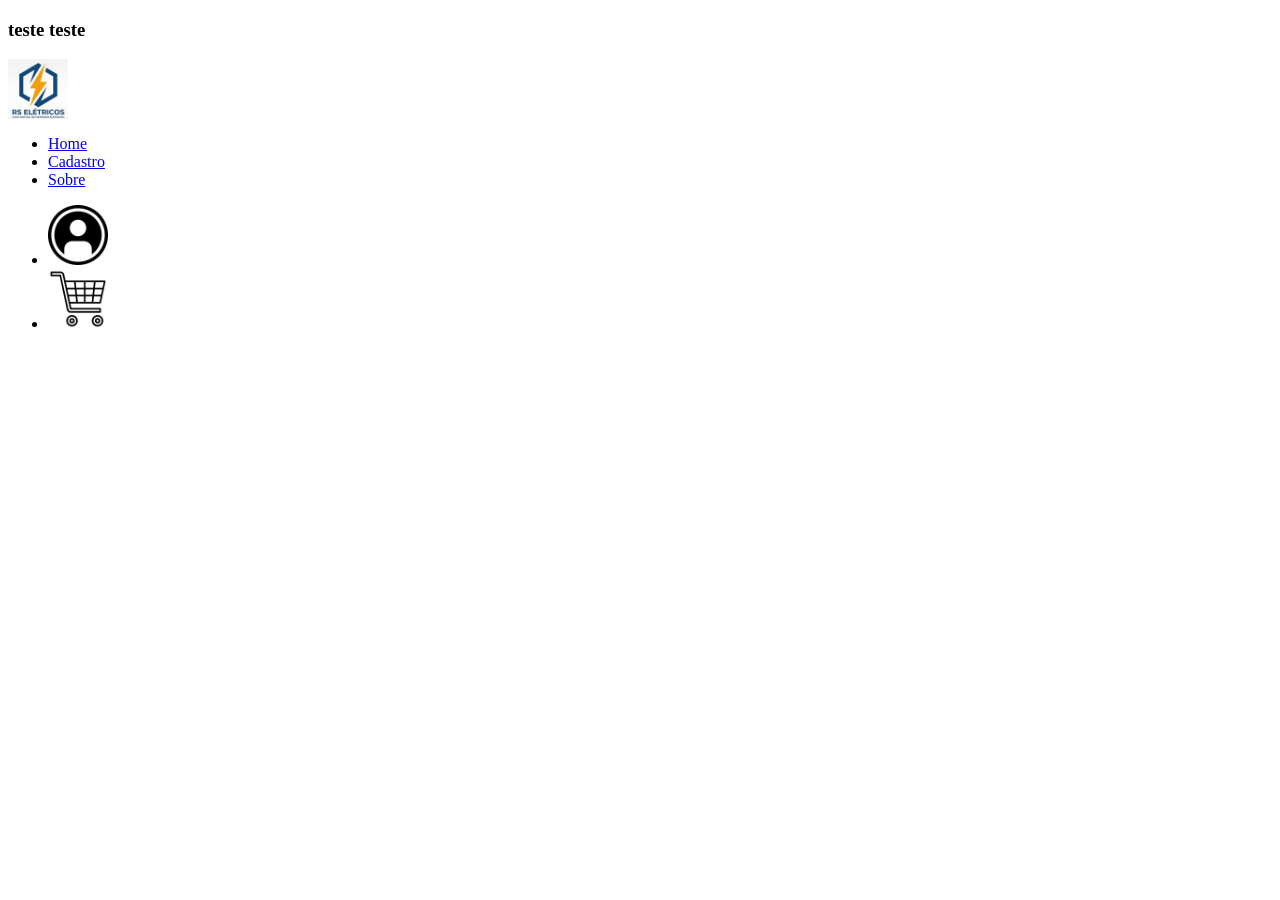
==== index.html @ 994619fe "começando a criar a página de materiais elétricos" ====
<!DOCTYPE html>
<html lang="pt-br">
<head>


    <meta charset="UTF-8">
    <meta name="viewport" content="width=device-width, initial-scale=1.0">
    <title>RS ELÉTRICA</title>
    <link rel="shortcut icon" href="../imagens/icon/logo.ico" type="image/x-icon">
    <link rel="stylesheet" href="../css/pagina_inicial.css">


</head>
<body>
    <h3>teste teste</h3>
    <main id="geral">
        <header id="cabecalho">
            <div id="logo" class="logo">
                <a href="index.html">
                    <img src="../image/icon/logo.png" alt="" id="logo">
                </a>
            </div>
            
            <nav id="menu">
                <ul>
                    <li><a href="index.html" class="lnk_menu"> Home </a></li>
                    <li><a href="paginas/cadastro.html" class="lnk_menu"> Cadastro </a></li>
                    <li><a href="paginas/sobre.html" class="lnk_menu"> Sobre </a></li>
                    
                </ul>
            </nav>


            <div id="div-icones">
                <ul>

                    <li><a href="paginas/login.html" class="lnk_icone"> <img src="image/icon/login.png" alt="" class="lnk_icone"> </a></li>

                    <li><a href="paginas/carrinho.html" class="lnk_icone"><img src="image/icon/carrinho.png" alt="" class="lnk_icone"></a></li>

                </ul>

            </div>

        </header>

    </main>

</body>
</html>


<!--
    o link no head é para o logo no lado do nome do site, nas abas

    nav = tag para criação de menu
    fiz coisa esquisita em login e carrinho, olhar depois
-->
---- css/pagina_inicial.css ----
#logo{
    width: 60px;
    height: 60px;
}

.lnk_icone{
    width: 60px;
    height: 60px;
}
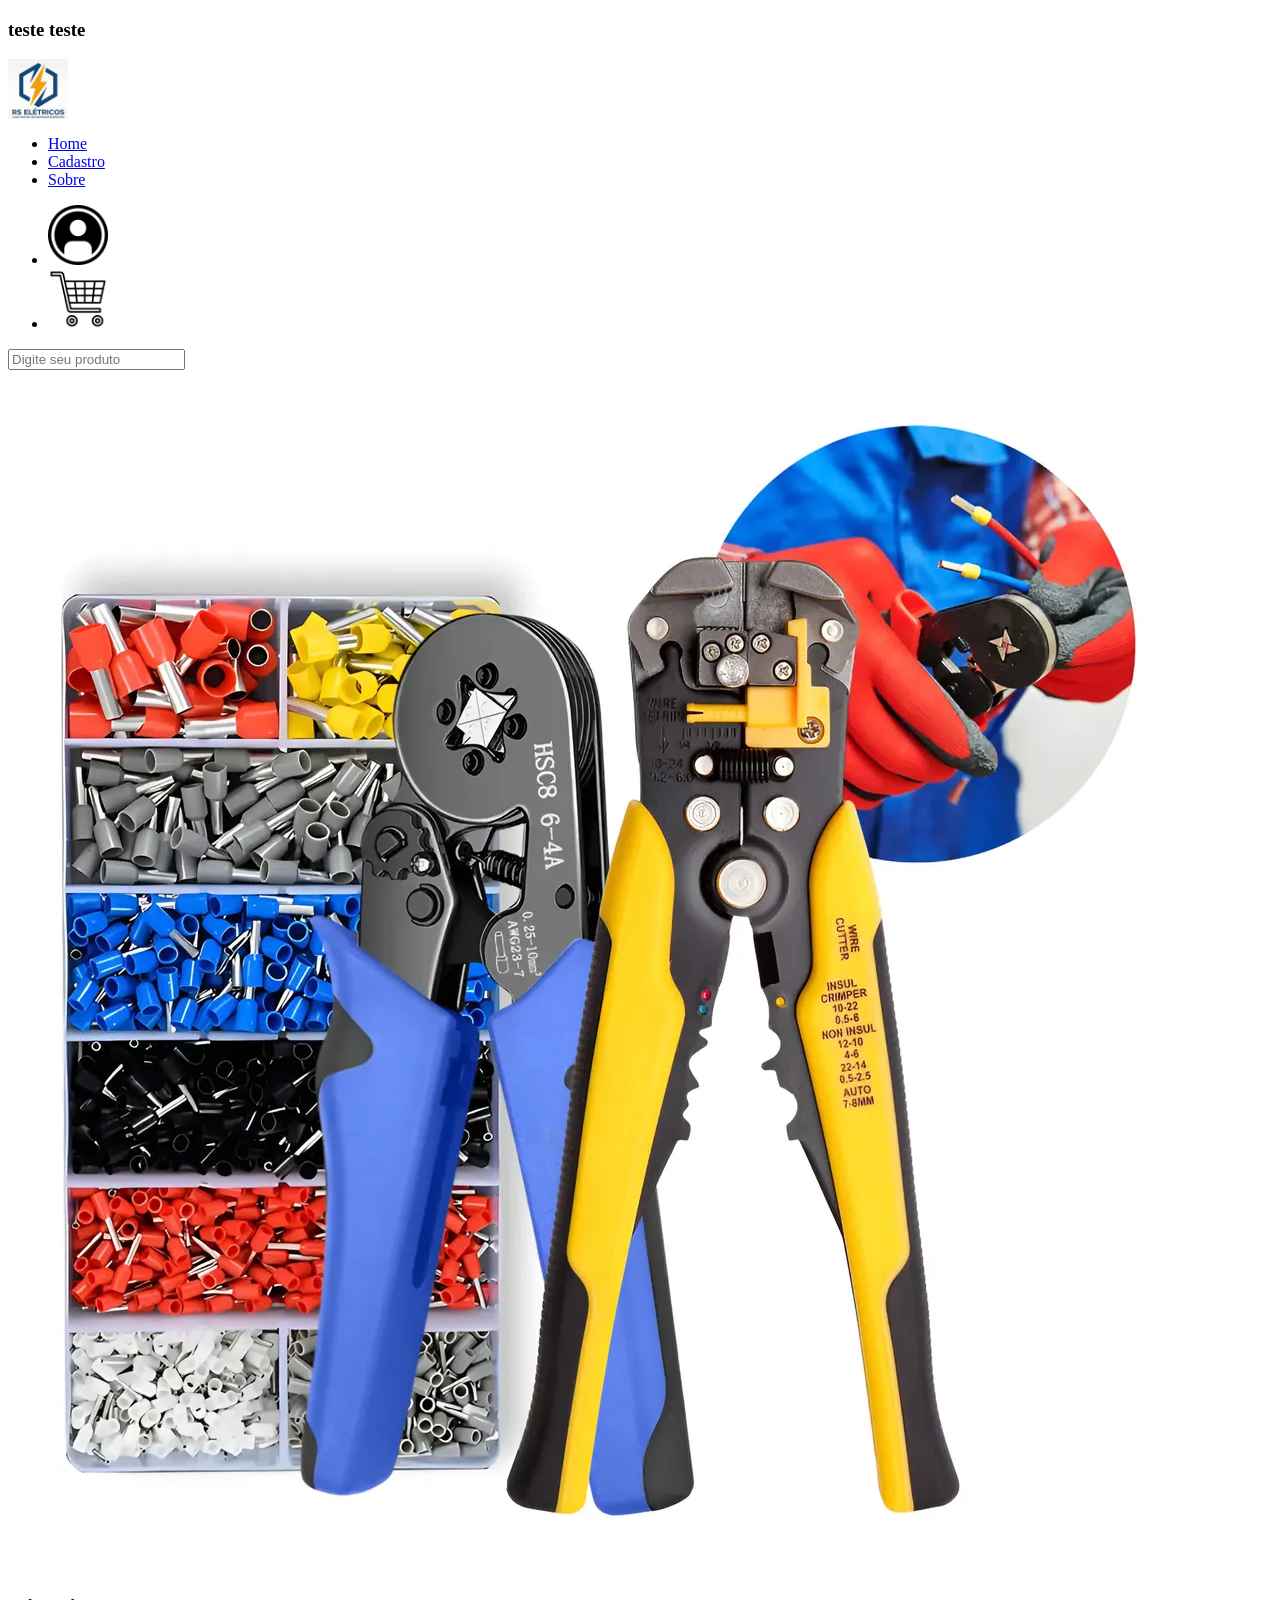
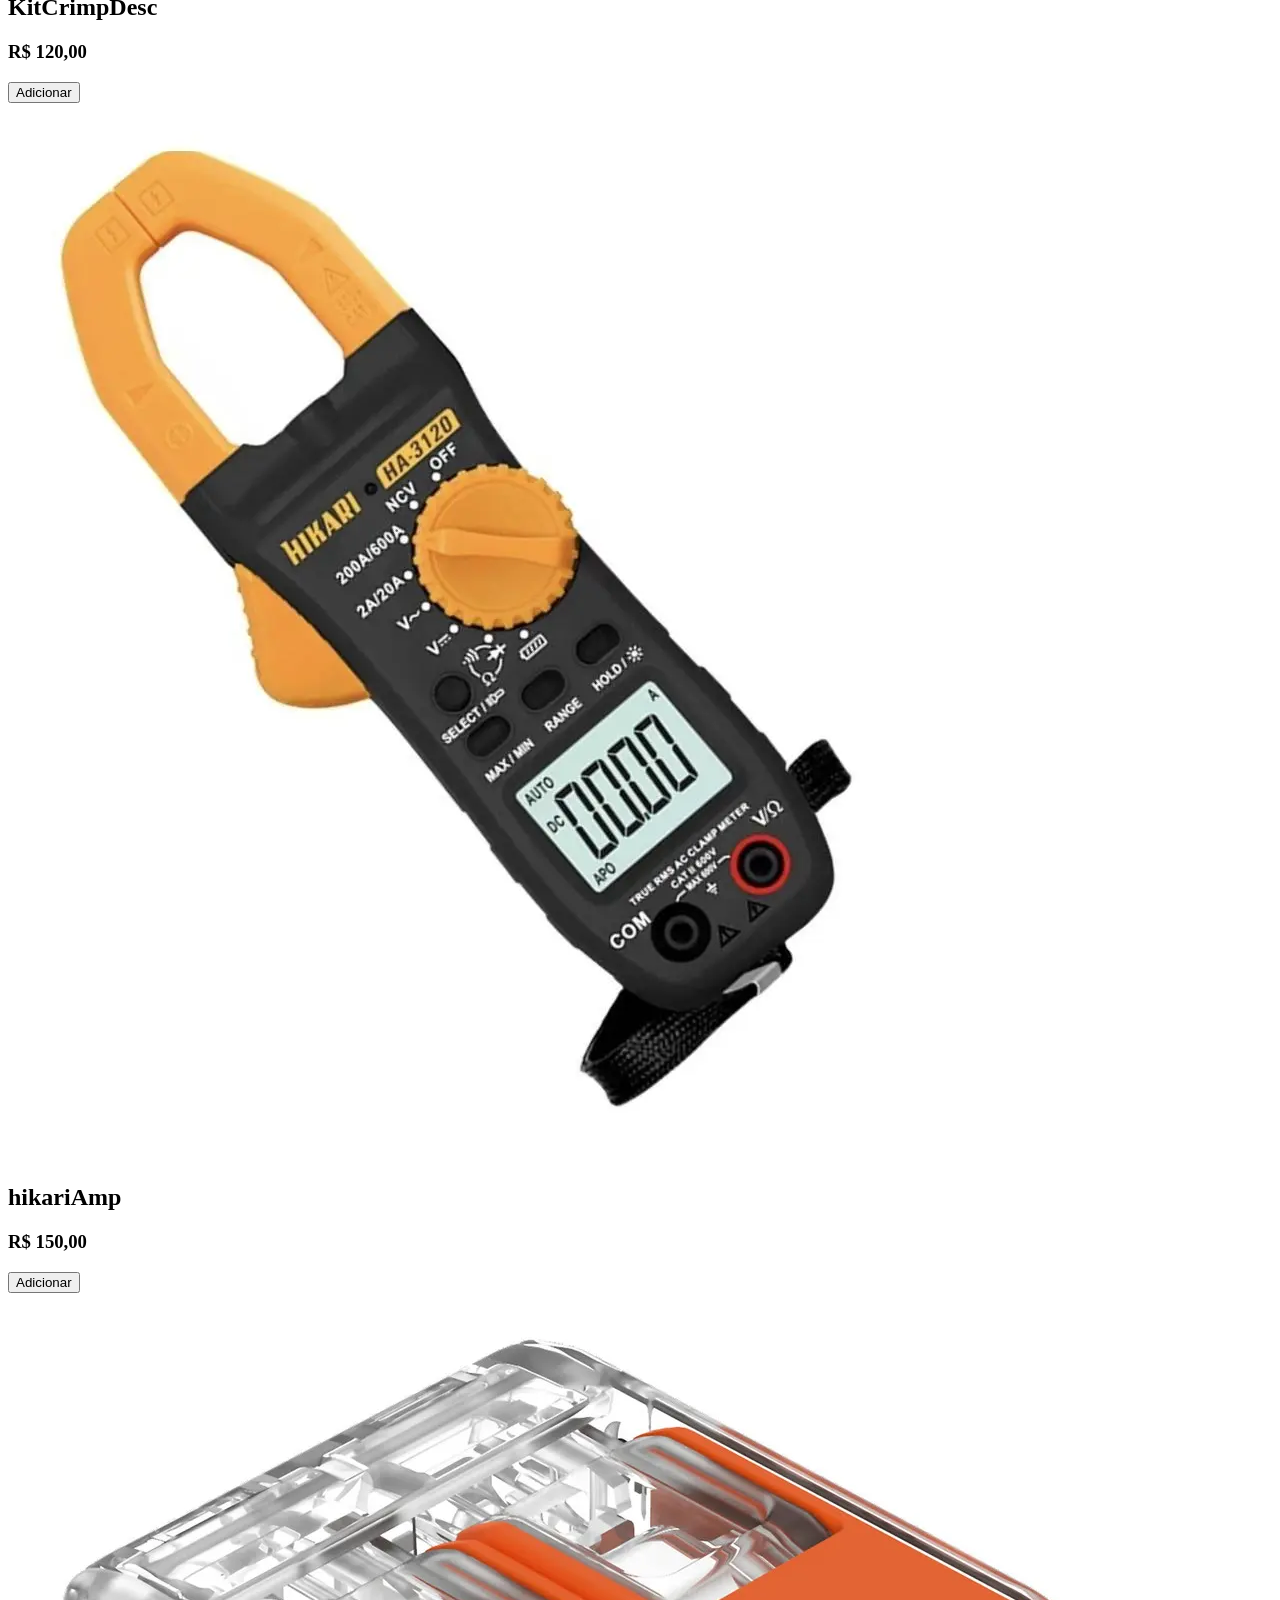
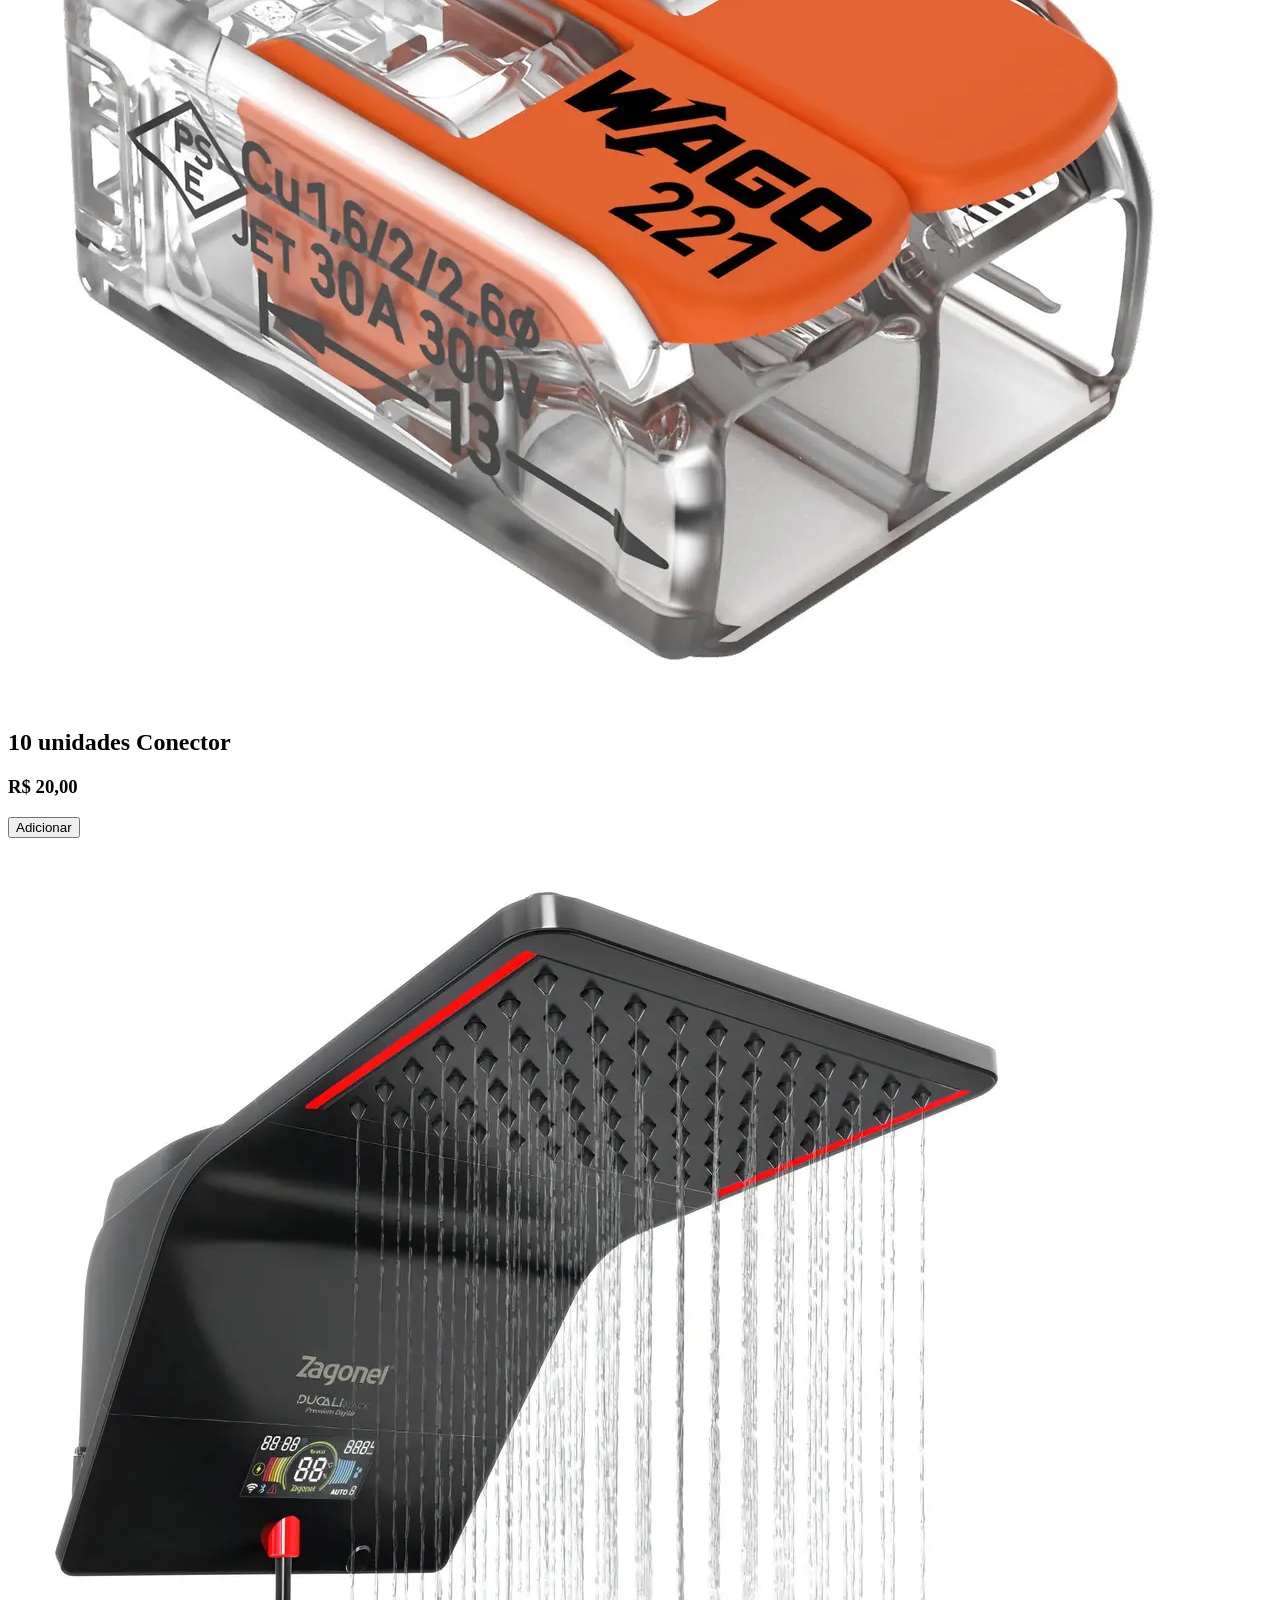
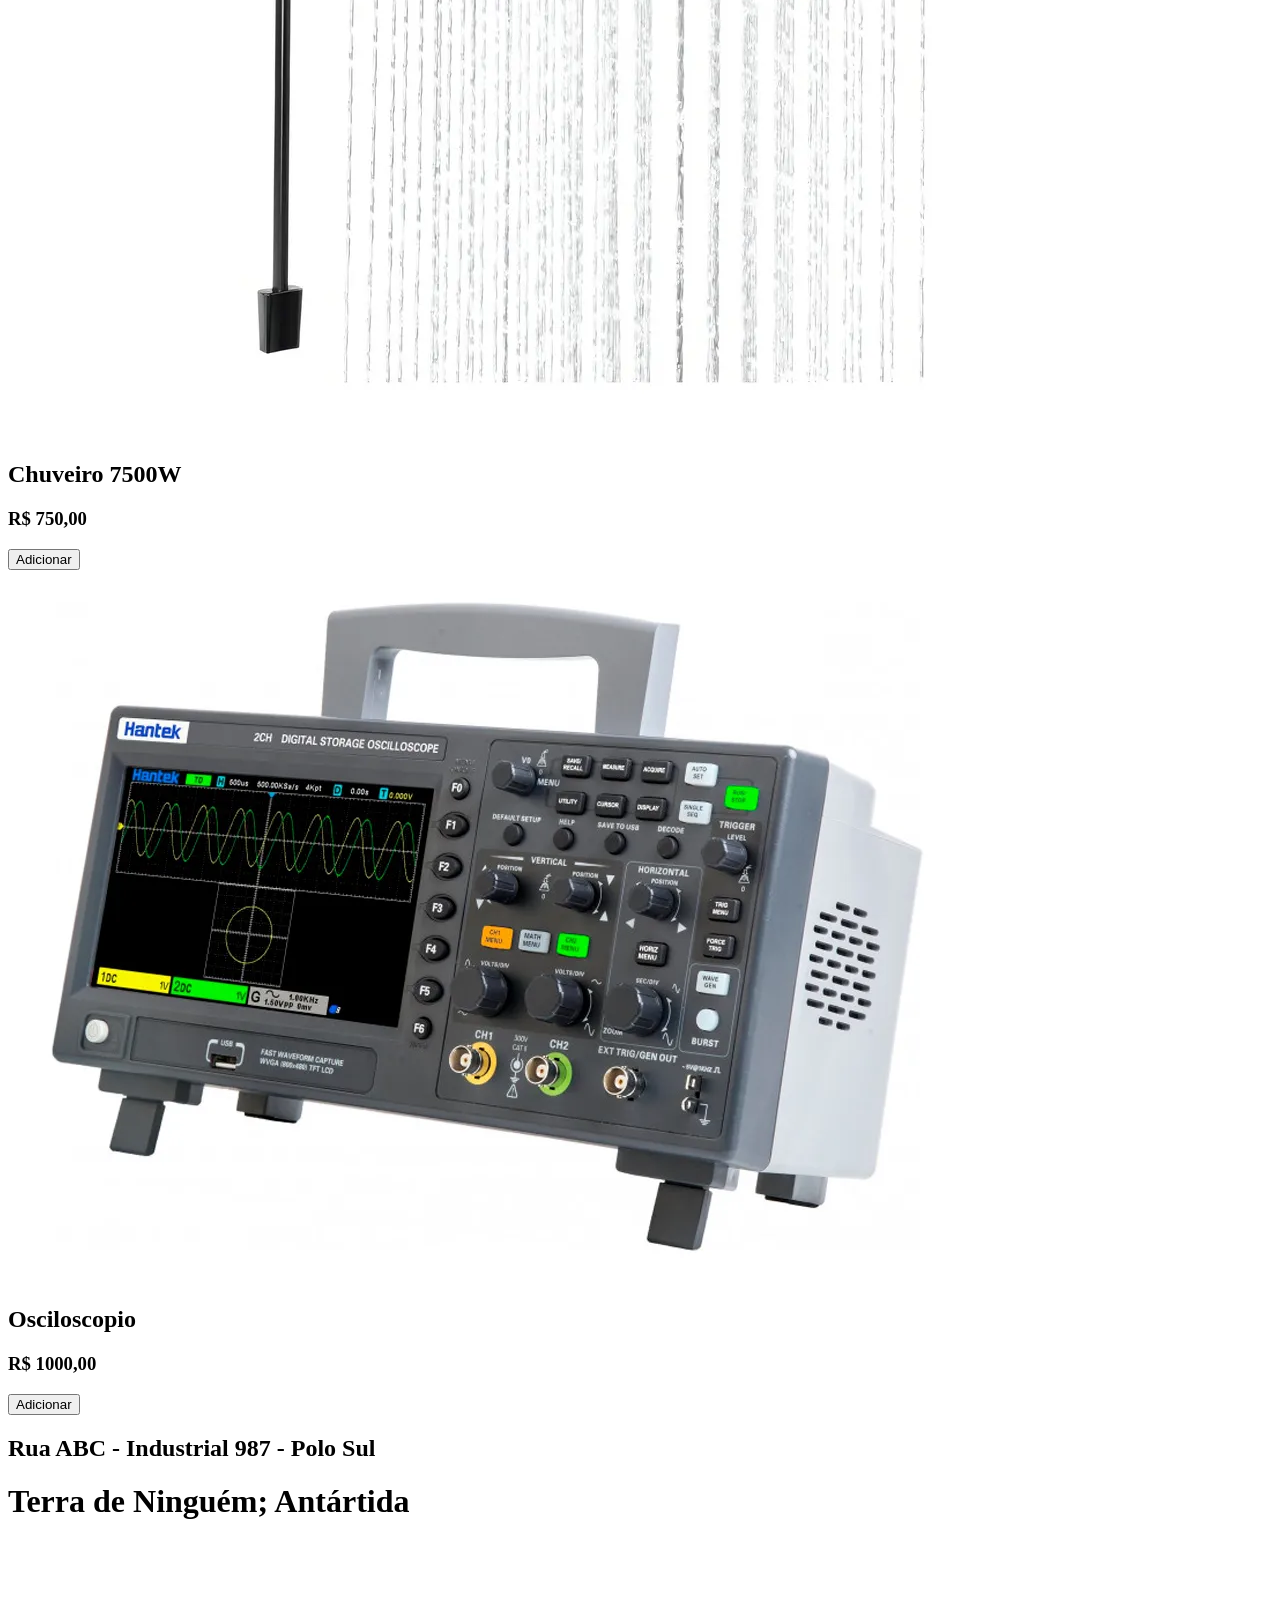
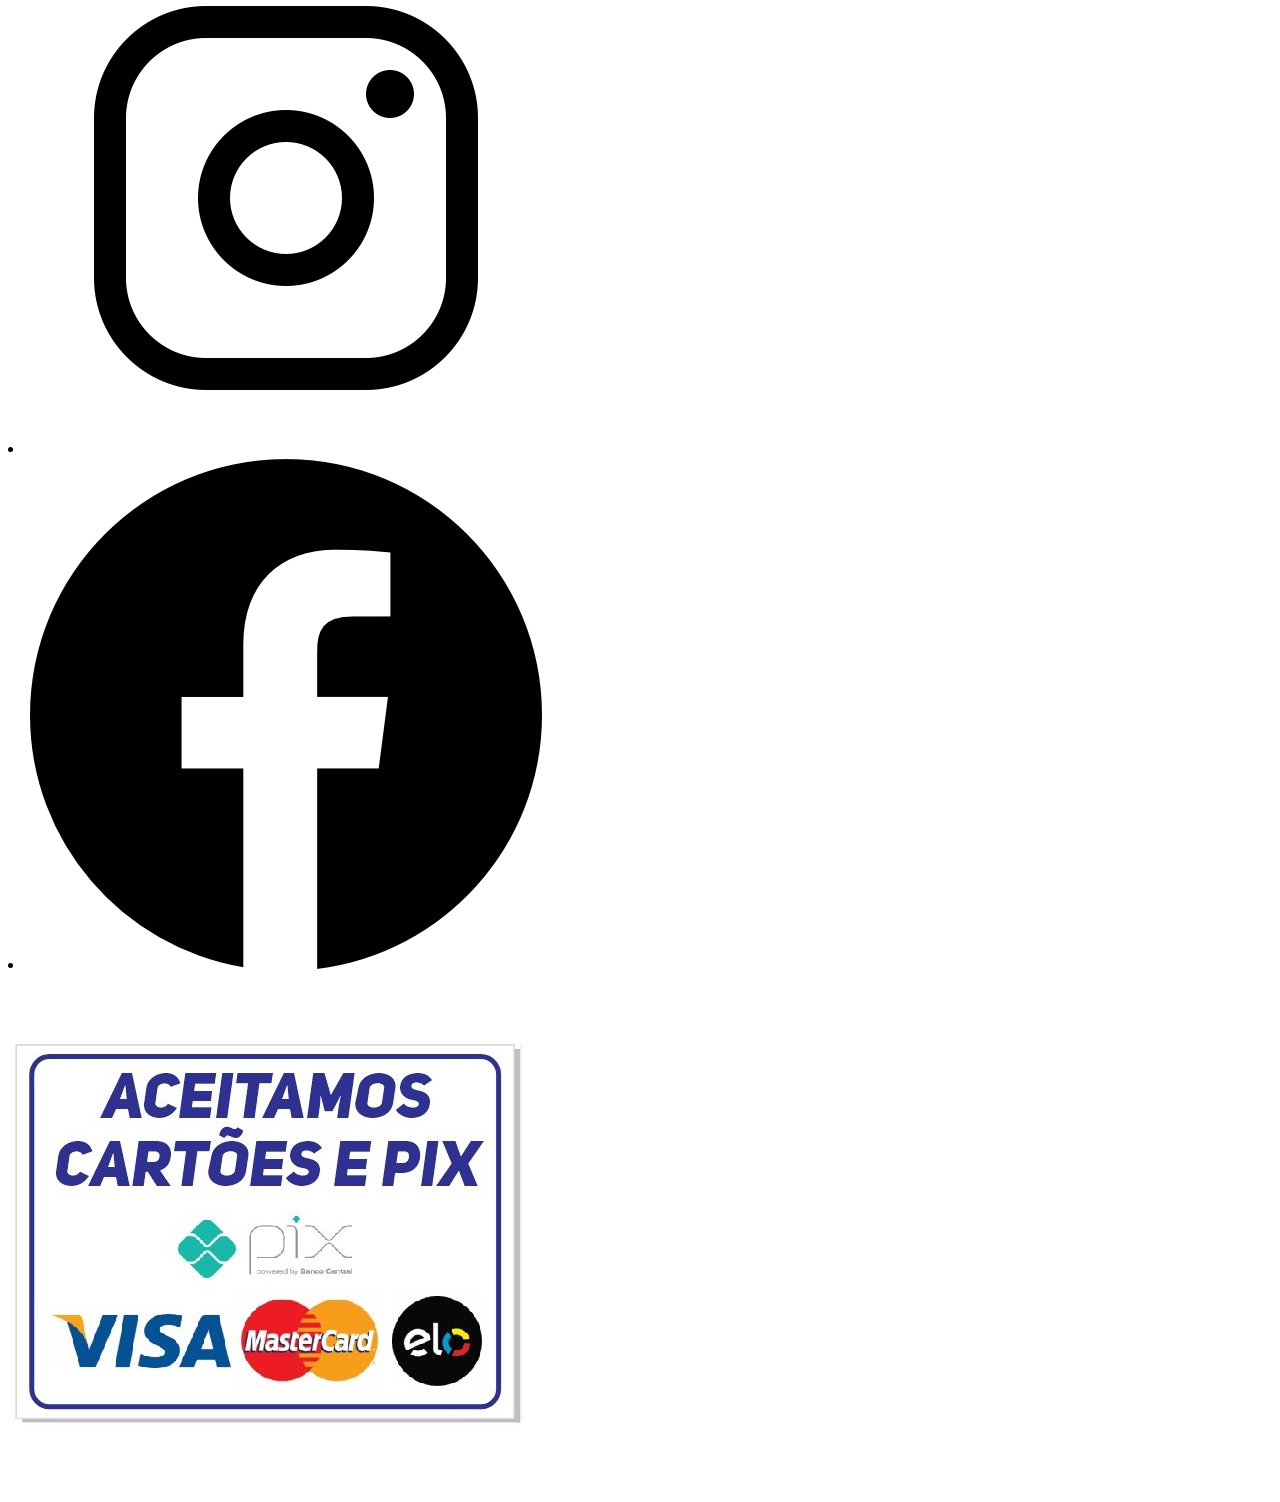
==== commit a48ecab0: "Continuando partes iniciais, add produtos" ====
--- a/index.html
+++ b/index.html
@@ -43,7 +43,59 @@
             </div>
 
         </header>
+        <section id="pesquisa">
+            <input type="text" name="pesquisa" id="pesquisa" placeholder="Digite seu produto">
+        </section>
 
+        <section id="cards">
+            <div class="card">
+                <img src="image/KitCrimpDesc.jpg" alt="" class="img.card">
+                <h2 class="tito_card">KitCrimpDesc</h2>
+                <h3 class="valor_card">R$ 120,00</h3>
+                <button class="btn_card">Adicionar</button>
+            </div>
+            <div class="card">
+                <img src="image/hikariAmp.jpg" alt="" class="img.card">
+                <h2 class="tito_card">hikariAmp</h2>
+                <h3 class="valor_card">R$ 150,00</h3>
+                <button class="btn_card">Adicionar</button>
+            </div>
+            <div class="card">
+                <img src="image/conectorEmenda.jpg" alt="" class="img.card">
+                <h2 class="tito_card">10 unidades Conector</h2>
+                <h3 class="valor_card">R$ 20,00</h3>
+                <button class="btn_card">Adicionar</button>
+            </div>
+            <div class="card">
+                <img src="image/chuveiroEletrico7500.jpg" alt="" class="img.card">
+                <h2 class="tito_card">Chuveiro 7500W</h2>
+                <h3 class="valor_card">R$ 750,00</h3>
+                <button class="btn_card">Adicionar</button>
+            </div>
+            <div class="card">
+                <img src="image/osciloscopio.jpg" alt="" class="img.card">
+                <h2 class="tito_card">Osciloscopio</h2>
+                <h3 class="valor_card">R$ 1000,00</h3>
+                <button class="btn_card">Adicionar</button>
+            </div>
+
+        </section>
+
+        <footer id="rodape">
+            <div id="dadosloja">
+                <h2>Rua ABC - Industrial 987 - Polo Sul</h2>
+                <h1>Terra de Ninguém; Antártida </h1>
+            </div>
+
+            <div id="icones_sociais">
+                <li><a href="coloqueumlinkINSTAGRAMaqui"><img src="image/icon/instagram.png" alt=""></a></li>
+                <li><a href="coloqueumlinkFACEBOOKaqui"><img src="image/icon/facebook.png" alt=""></a></li>
+            </div>
+        </footer>
+
+        <div id="div-cartoes">
+            <img src="image/icon/pagamentos.jpg" alt="">
+        </div>
     </main>
 
 </body>
--- a/css/pagina_inicial.css
+++ b/css/pagina_inicial.css
@@ -6,4 +6,6 @@
 .lnk_icone{
     width: 60px;
     height: 60px;
-}+}
+
+
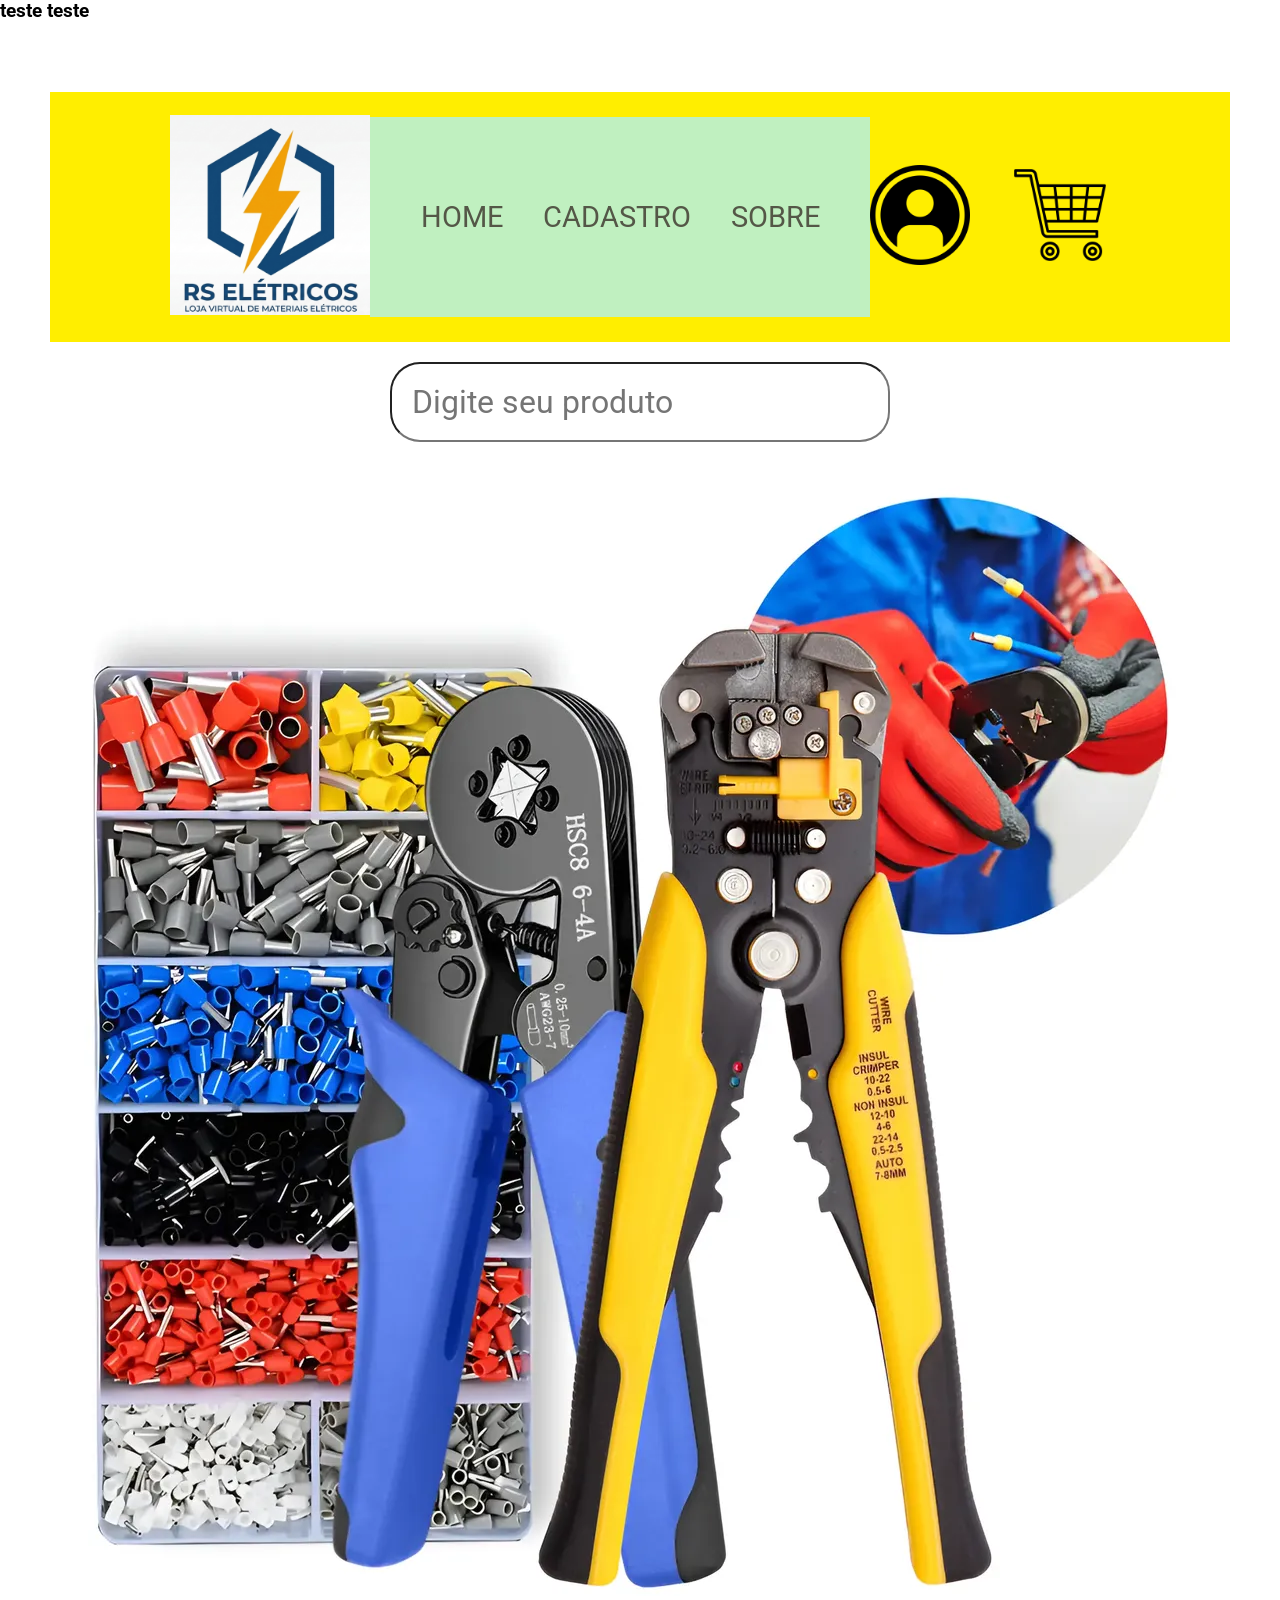
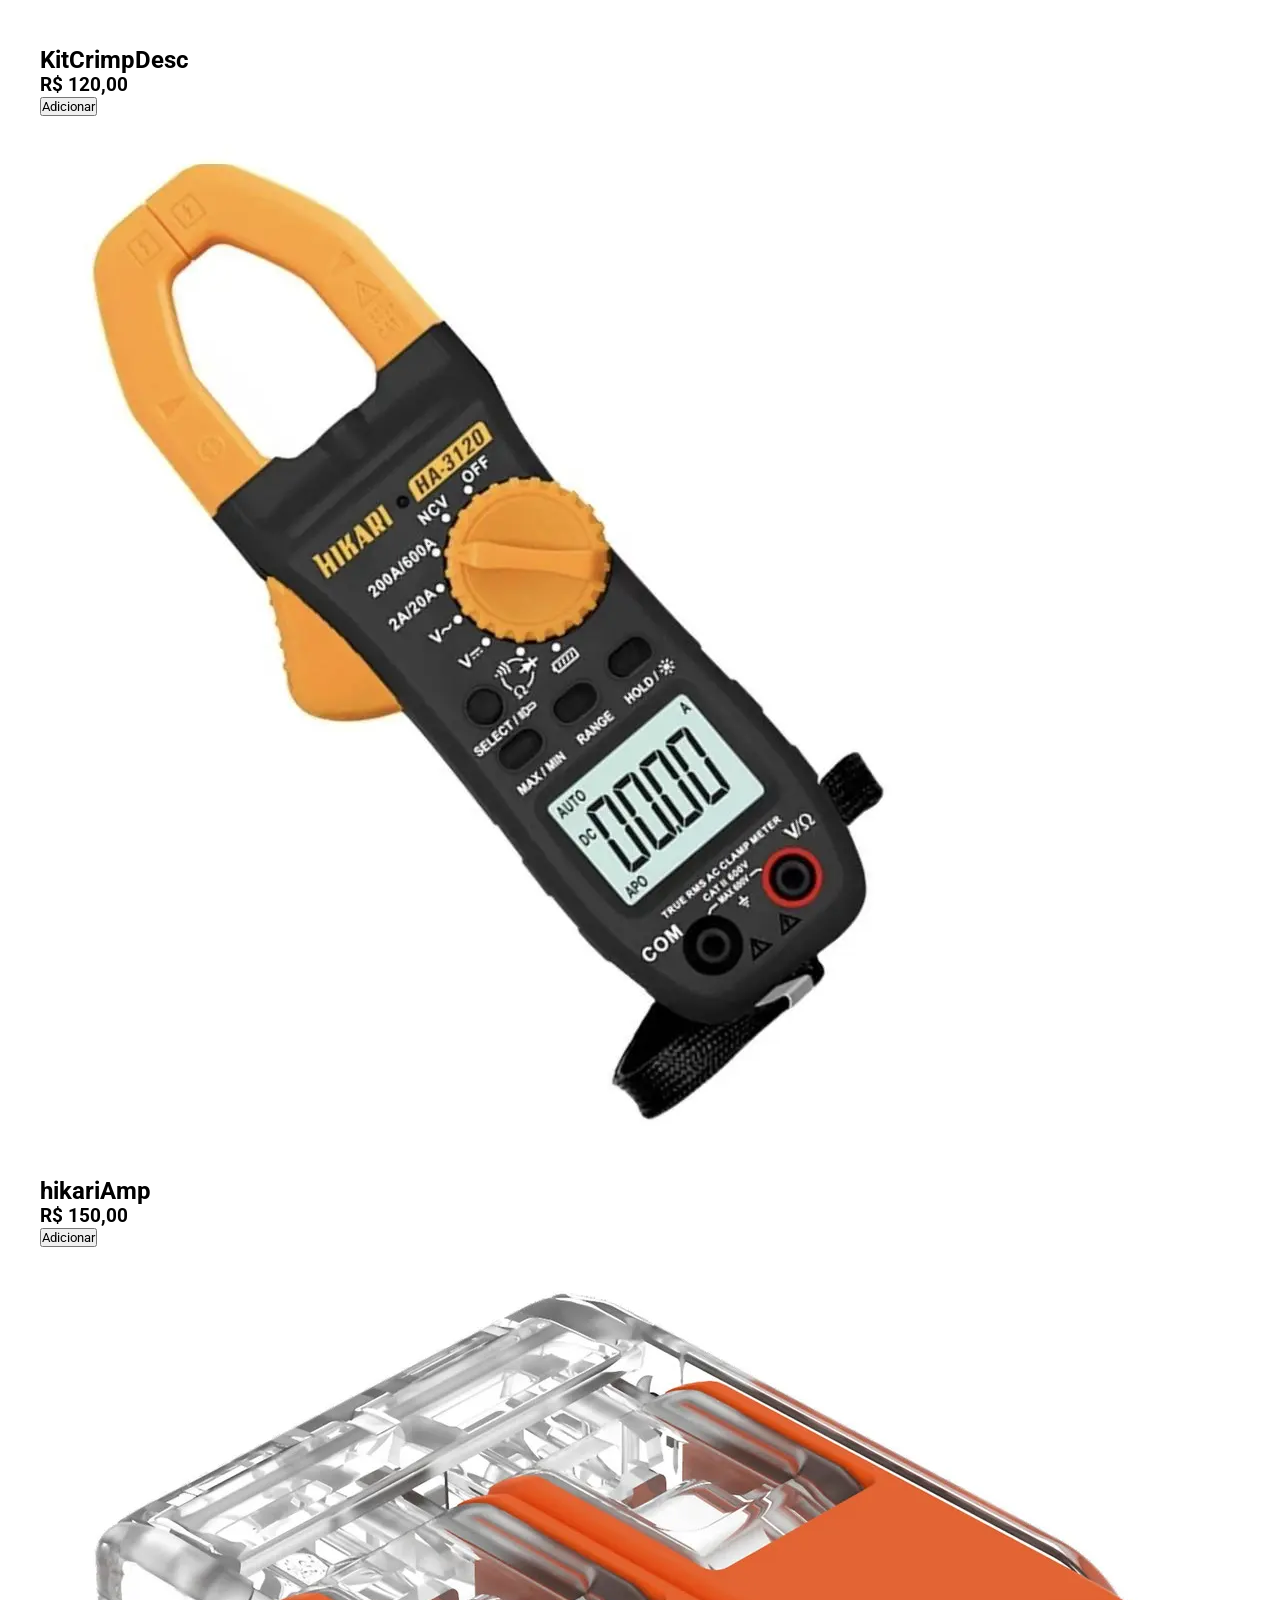
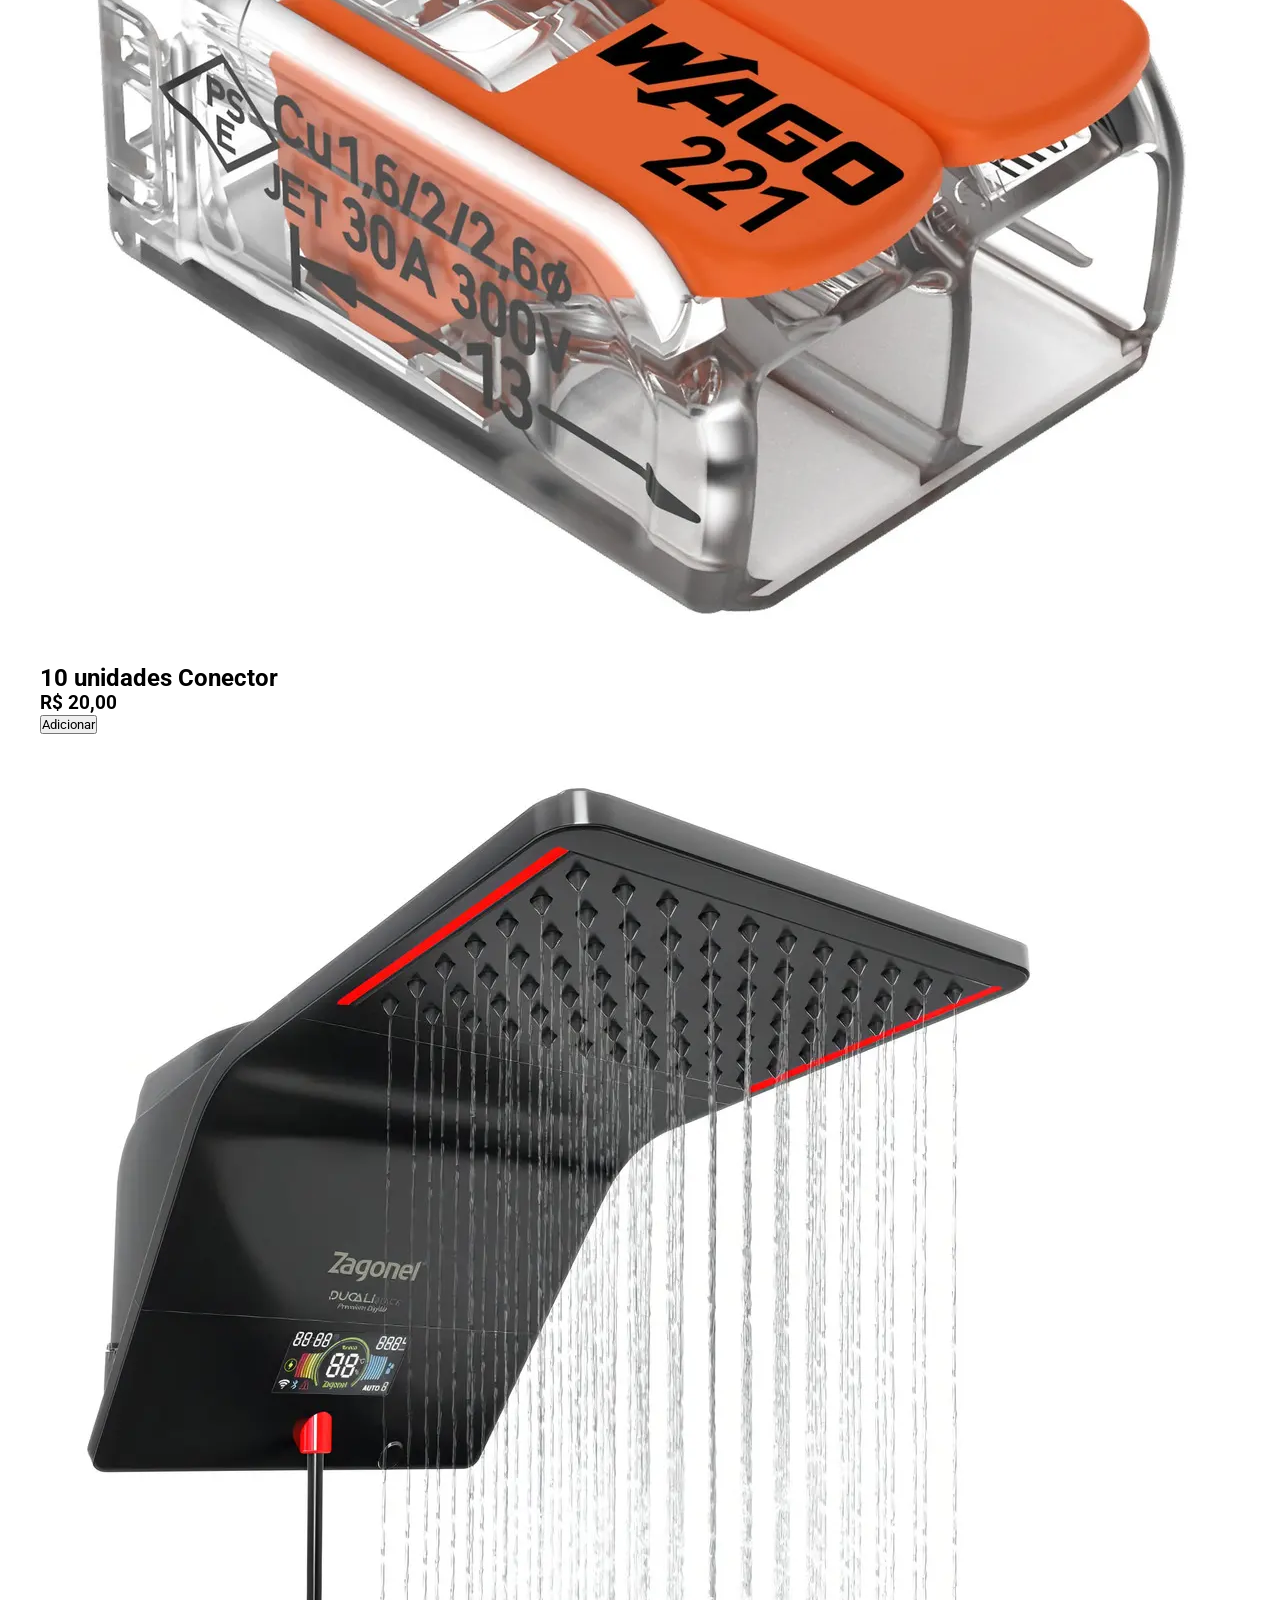
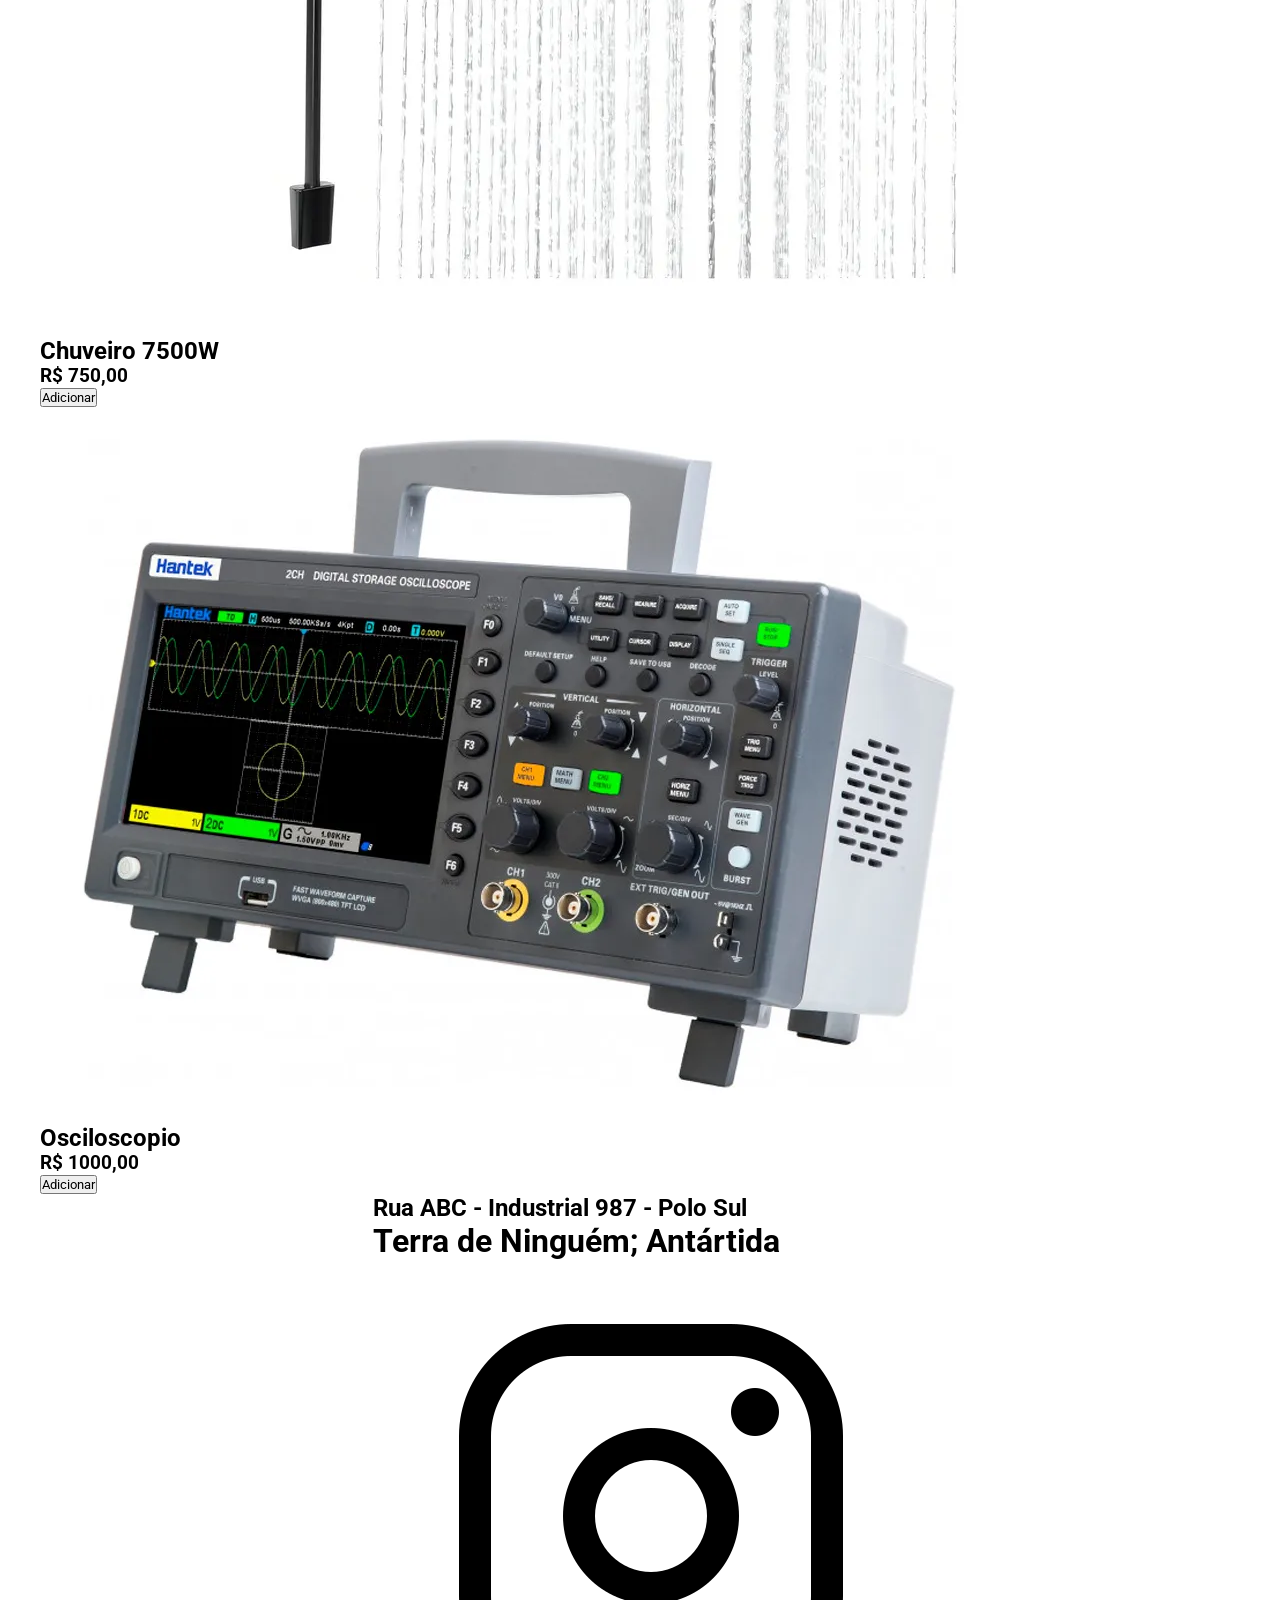
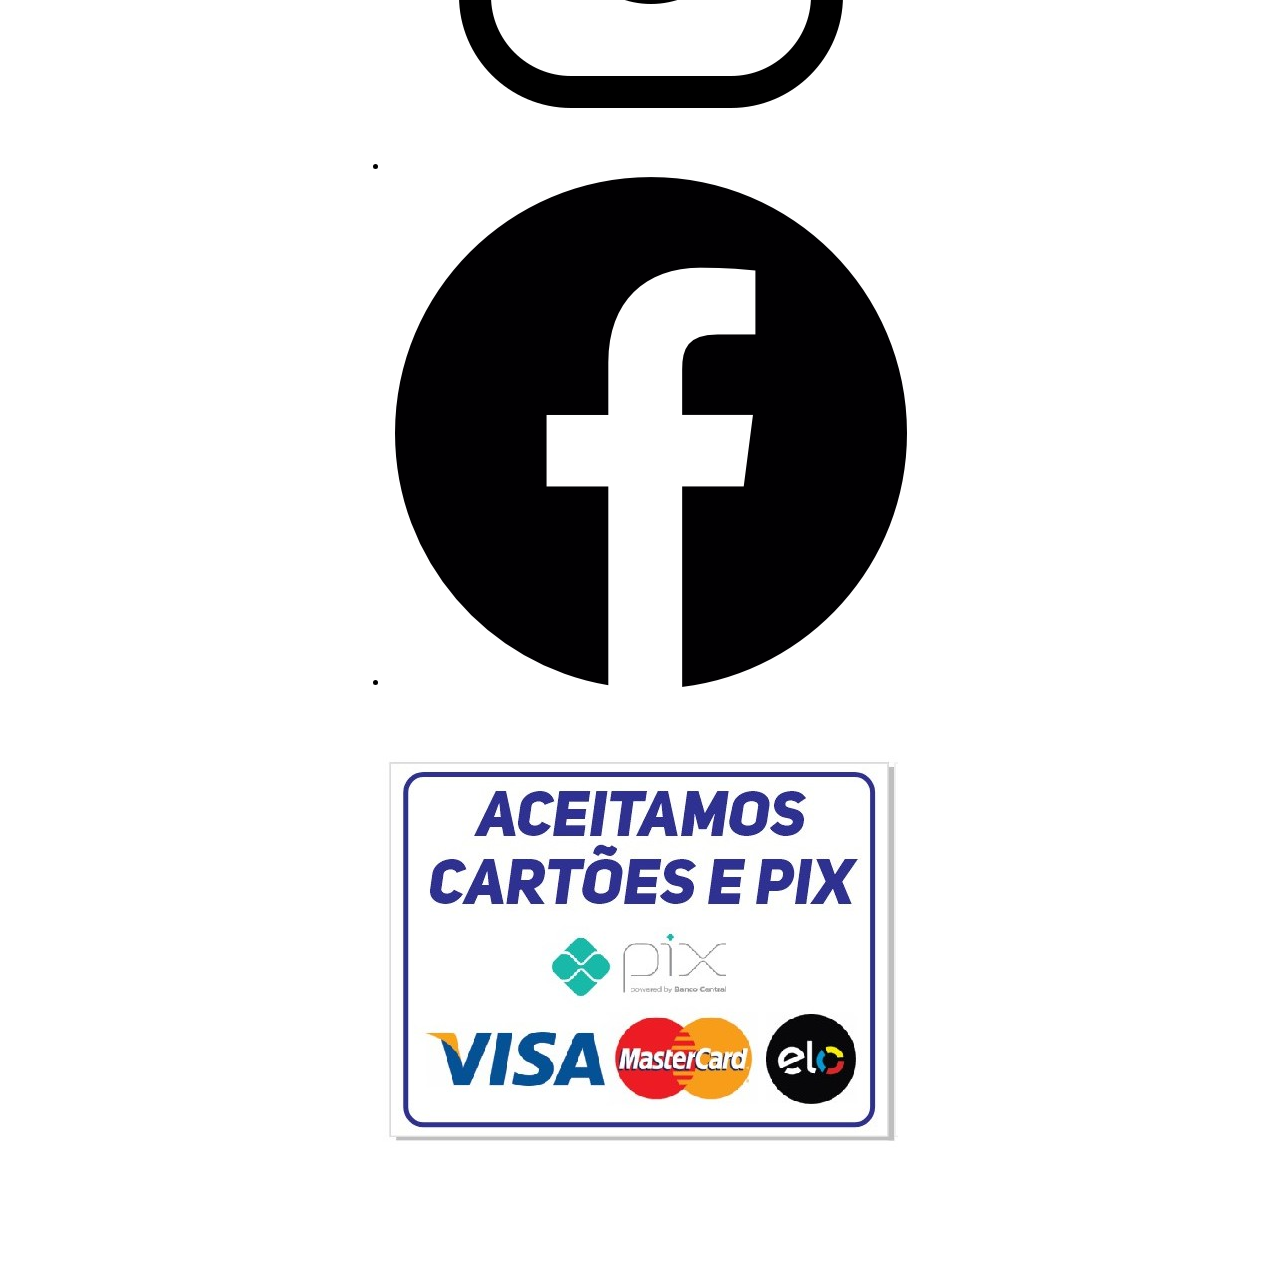
==== commit cd0bcc51: "01-07-26" ====
--- a/index.html
+++ b/index.html
@@ -7,7 +7,11 @@
     <meta name="viewport" content="width=device-width, initial-scale=1.0">
     <title>RS ELÉTRICA</title>
     <link rel="shortcut icon" href="../imagens/icon/logo.ico" type="image/x-icon">
-    <link rel="stylesheet" href="../css/pagina_inicial.css">
+
+    <link rel="stylesheet" href="css/style_estrutura_paginas.css">
+
+
+    <link rel="stylesheet" href="css/pagina_iniciall.css">
 
 
 </head>
--- a/css/style_estrutura_paginas.css
+++ b/css/style_estrutura_paginas.css
@@ -0,0 +1,123 @@
+/* Pegou do google fonts, e importou a fonte roboto para cá, que foda*/
+@import url('https://fonts.googleapis.com/css2?family=Roboto:ital,wght@0,100..900;1,100..900&display=swap');
+
+
+*{
+    margin: 0px;
+    padding: 0px;
+    box-sizing: border-box;
+    font-family: roboto;
+}
+
+:root{
+ --cor_principal: #ffee00;
+ --cor_botao01: #9facf8;
+ --cor_click: rgb(163, 121, 121);
+ --cor_lnk_menu: #545747;
+}
+
+#geral{
+    margin: 20px;
+    padding: 30px;
+    display: flex;
+    flex-direction: column;
+    justify-content: center;
+    align-items: center;
+}
+
+#cabecalho{
+    width: 100%;
+    height: 250px;
+    margin: 20px 0px;
+    background-color: var(--cor_principal);
+    padding: 5px;
+    display: flex;
+    justify-content: center;
+    align-items: center;
+}
+
+#logo img{
+    width: 200px;
+    
+}
+
+#menu{
+    background-color: rgb(192, 240, 192);
+    width: 500px;
+    height: 200px;
+    display: flex;
+    align-items: center;
+    justify-content: center;
+}
+
+#cabecalho ul{
+    display: flex;
+    list-style: none;
+    gap: 40px;
+}
+
+#div-icones img{
+    width: 100px;
+    height: 100px;
+}
+
+
+/* Formatando links*/
+#menu a:link{
+    font-size: 1.8em;
+    text-transform: uppercase;
+    text-decoration: none;
+    color: var(--cor_lnk_menu)
+}
+#menu a:visited{
+    font-size: 1.8em;
+    text-transform: uppercase;
+    text-decoration: none;
+    color: var(--cor_lnk_menu)
+}
+#menu a:hover{
+    font-size: 2.8em;
+    text-transform: uppercase;
+    text-decoration: none;
+    color: var(--cor_principal)
+}
+#menu a:active{
+    font-size: 1.8em;
+    text-transform: uppercase;
+    text-decoration: none;
+    color: var(--cor_click)
+}
+
+/*Formatando section pelo id pesquisa*/
+#pesquisa section{
+    width: 500px;
+    height: 50px;
+    display: flex;
+    align-items: center;
+    justify-content: center;
+}
+
+#pesquisa input{
+    width: 500px;
+    height: 80px;
+    padding: 20px;
+    border-radius: 30px;
+    font-size: 2em;
+}
+
+
+/*
+ /*{
+ }
+
+ ISSO É UM SELETOR CORINGA, TODOS ELEMENTOS DA PÁGINA SÃO AFETADOS
+    border-box, para que? para design responsivo, tipo site em notebook, em celular, tablet, etc, vai ser diferente
+
+ roboto pegou do site do google, roboto; (isso é um detalhe interessante, o vs code não ajudou a escrever roboto, como saber qual o nome da fonte?)
+
+ :root para criar variaveis???
+    - É importante trabalhar com isso quando estiver usando cores em seu site, serve para trocar todas as cores do site de uma vez
+
+    em margim e padding, se só  1 valor, todos os lados, se 2 valores dois lados, top bottom, 4 valores top bottom right left nessa ordem
+
+*/
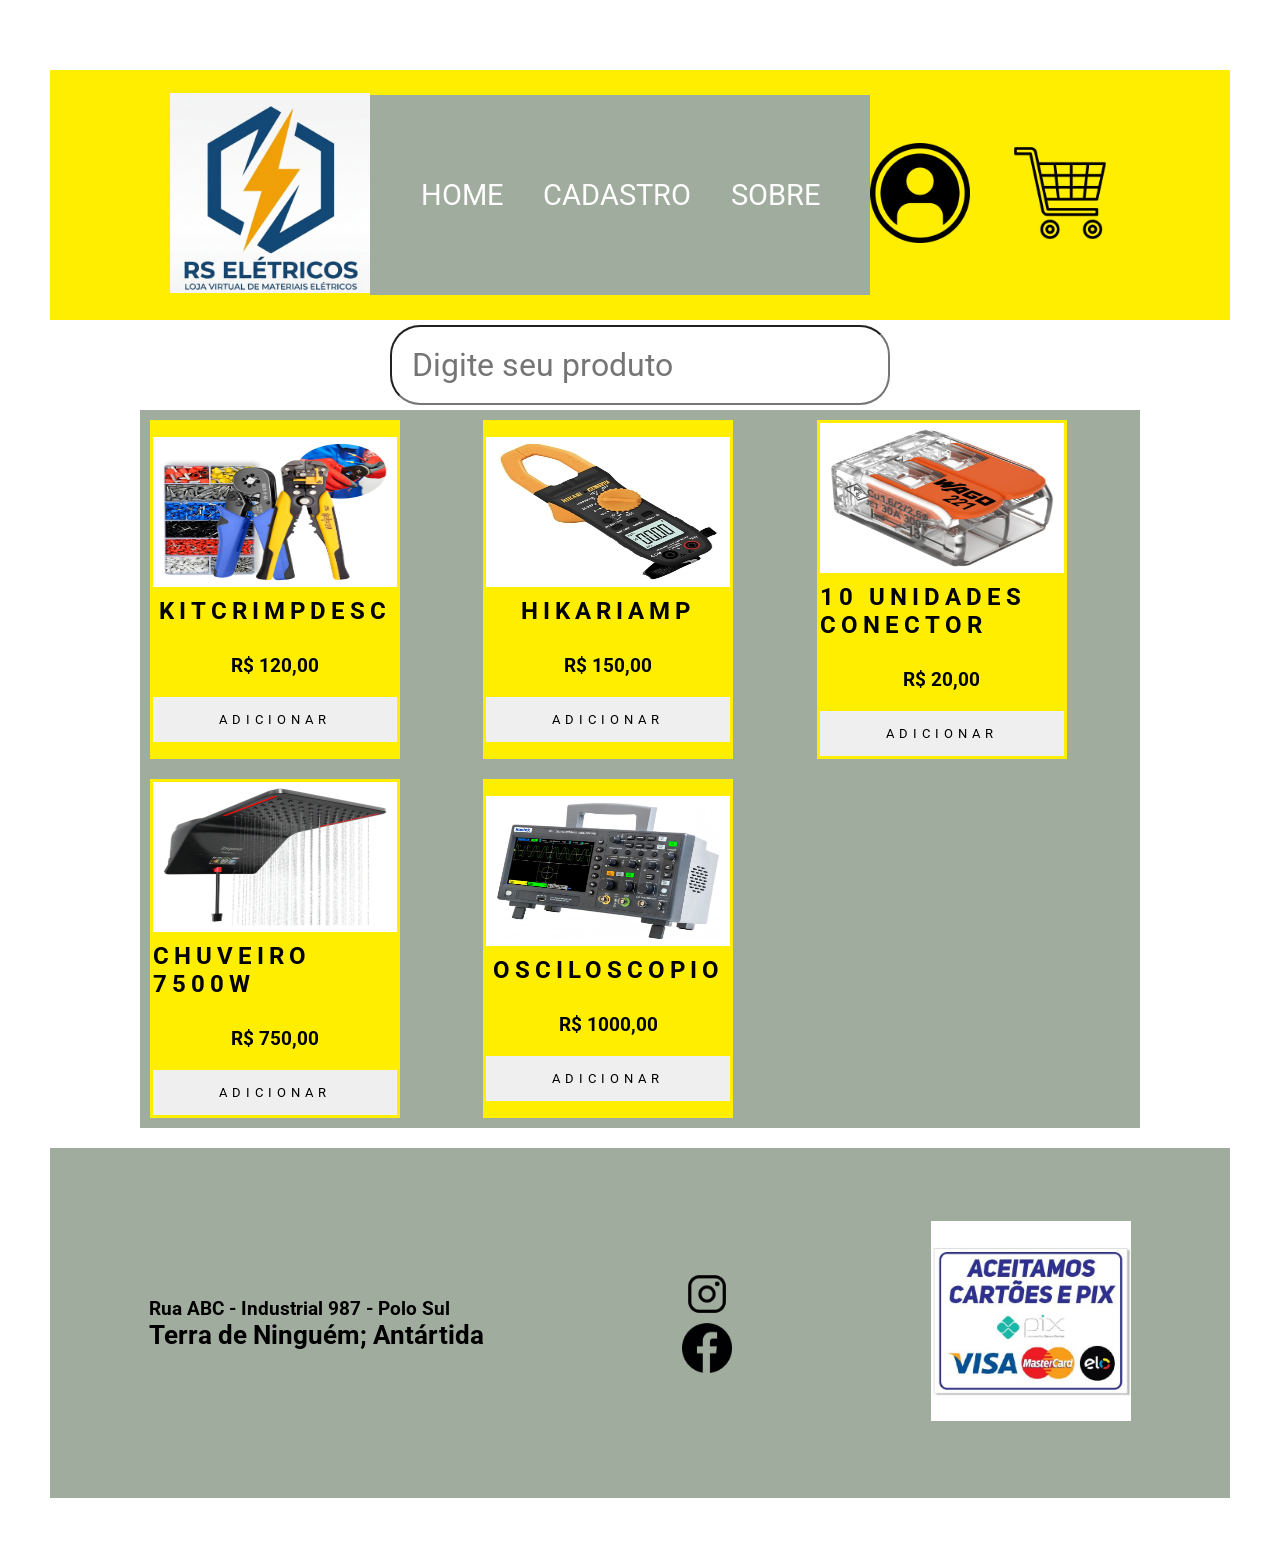
==== commit 2398ec6f: "inicio 02/07/26" ====
--- a/index.html
+++ b/index.html
@@ -16,7 +16,7 @@
 
 </head>
 <body>
-    <h3>teste teste</h3>
+    
     <main id="geral">
         <header id="cabecalho">
             <div id="logo" class="logo">
@@ -91,15 +91,16 @@
                 <h1>Terra de Ninguém; Antártida </h1>
             </div>
 
-            <div id="icones_sociais">
-                <li><a href="coloqueumlinkINSTAGRAMaqui"><img src="image/icon/instagram.png" alt=""></a></li>
-                <li><a href="coloqueumlinkFACEBOOKaqui"><img src="image/icon/facebook.png" alt=""></a></li>
+            <div id="icones-sociais">
+               <ul> <li><a href="coloqueumlinkINSTAGRAMaqui"><img src="image/icon/instagram.png" alt=""></a></li>
+                <li><a href="coloqueumlinkFACEBOOKaqui"><img src="image/icon/facebook.png" alt=""></a></li></ul>
+            </div>
+            <div id="div-cartoes">
+                <img src="image/icon/pagamentos.jpg" alt="PIX-VISA-MASTERCARD-ELO">
             </div>
         </footer>
 
-        <div id="div-cartoes">
-            <img src="image/icon/pagamentos.jpg" alt="">
-        </div>
+       
     </main>
 
 </body>
--- a/css/style_estrutura_paginas.css
+++ b/css/style_estrutura_paginas.css
@@ -13,7 +13,8 @@
  --cor_principal: #ffee00;
  --cor_botao01: #9facf8;
  --cor_click: rgb(163, 121, 121);
- --cor_lnk_menu: #545747;
+ --cor_lnk_menu: #ffffff;
+ --cor_defundo: #a0ac9d;
 }
 
 #geral{
@@ -42,7 +43,7 @@
 }
 
 #menu{
-    background-color: rgb(192, 240, 192);
+    background-color: var(--cor_defundo);
     width: 500px;
     height: 200px;
     display: flex;
@@ -76,7 +77,7 @@
     color: var(--cor_lnk_menu)
 }
 #menu a:hover{
-    font-size: 2.8em;
+    font-size: 2.1em;
     text-transform: uppercase;
     text-decoration: none;
     color: var(--cor_principal)
@@ -89,8 +90,8 @@
 }
 
 /*Formatando section pelo id pesquisa*/
-#pesquisa section{
-    width: 500px;
+#pesquisa{
+    width: 100%;
     height: 50px;
     display: flex;
     align-items: center;
@@ -103,11 +104,94 @@
     padding: 20px;
     border-radius: 30px;
     font-size: 2em;
-}
+
+}
+
+#cards{
+    background-color: var(--cor_defundo);
+    width: 1000px;
+    min-height: 500px;
+    margin: 20px 0px;
+    padding: 10px;
+    display: grid;
+    grid-template-columns: repeat(auto-fit, minmax(250px, 1fr));
+    gap: 20px;
+    cursor: pointer;
+    
+}
+
+.card{
+    background-color: var(--cor_principal);
+    width: 250px;
+    min-height: 250px;
+    border: solid 3px var(--cor_principal);
+    display: flex;
+    flex-direction: column;
+    align-items: center;
+    justify-content: center;
+}
+
+.card:hover{
+ transform: translateY(-5px);
+}
+
+.card h2{
+    text-transform: uppercase;
+    letter-spacing: 5px;
+    margin: 10px 0px;
+}
+
+.card h3{
+    margin: 20px 0px;
+}
+
+.card button{
+    width: 100%;
+    height: 45px;
+    text-transform: uppercase;
+    letter-spacing: 5px;
+    border: none;
+    
+}
+
+.card img{
+    width: 100%;
+    height: 150px;
+}
+
+/*FORMATAÇÃO DO RODAPÉ*/
+
+#rodape{
+    width: 100%;
+    height: 350px;
+    background-color: var(--cor_defundo);
+    display: flex;
+    align-items: center;
+    justify-content: space-around;
+}
+
+#dadosloja{
+    font-size: 0.8em;
+}
+
+#icones-sociais ul{
+    list-style: none;
+}
+
+#icones-sociais img{
+    width: 50px;
+    height: 50px;
+}
+#div-cartoes img{
+    width: 200px;
+    height: auto;
+}
+
 
 
 /*
- /*{
+ 
+ *{
  }
 
  ISSO É UM SELETOR CORINGA, TODOS ELEMENTOS DA PÁGINA SÃO AFETADOS
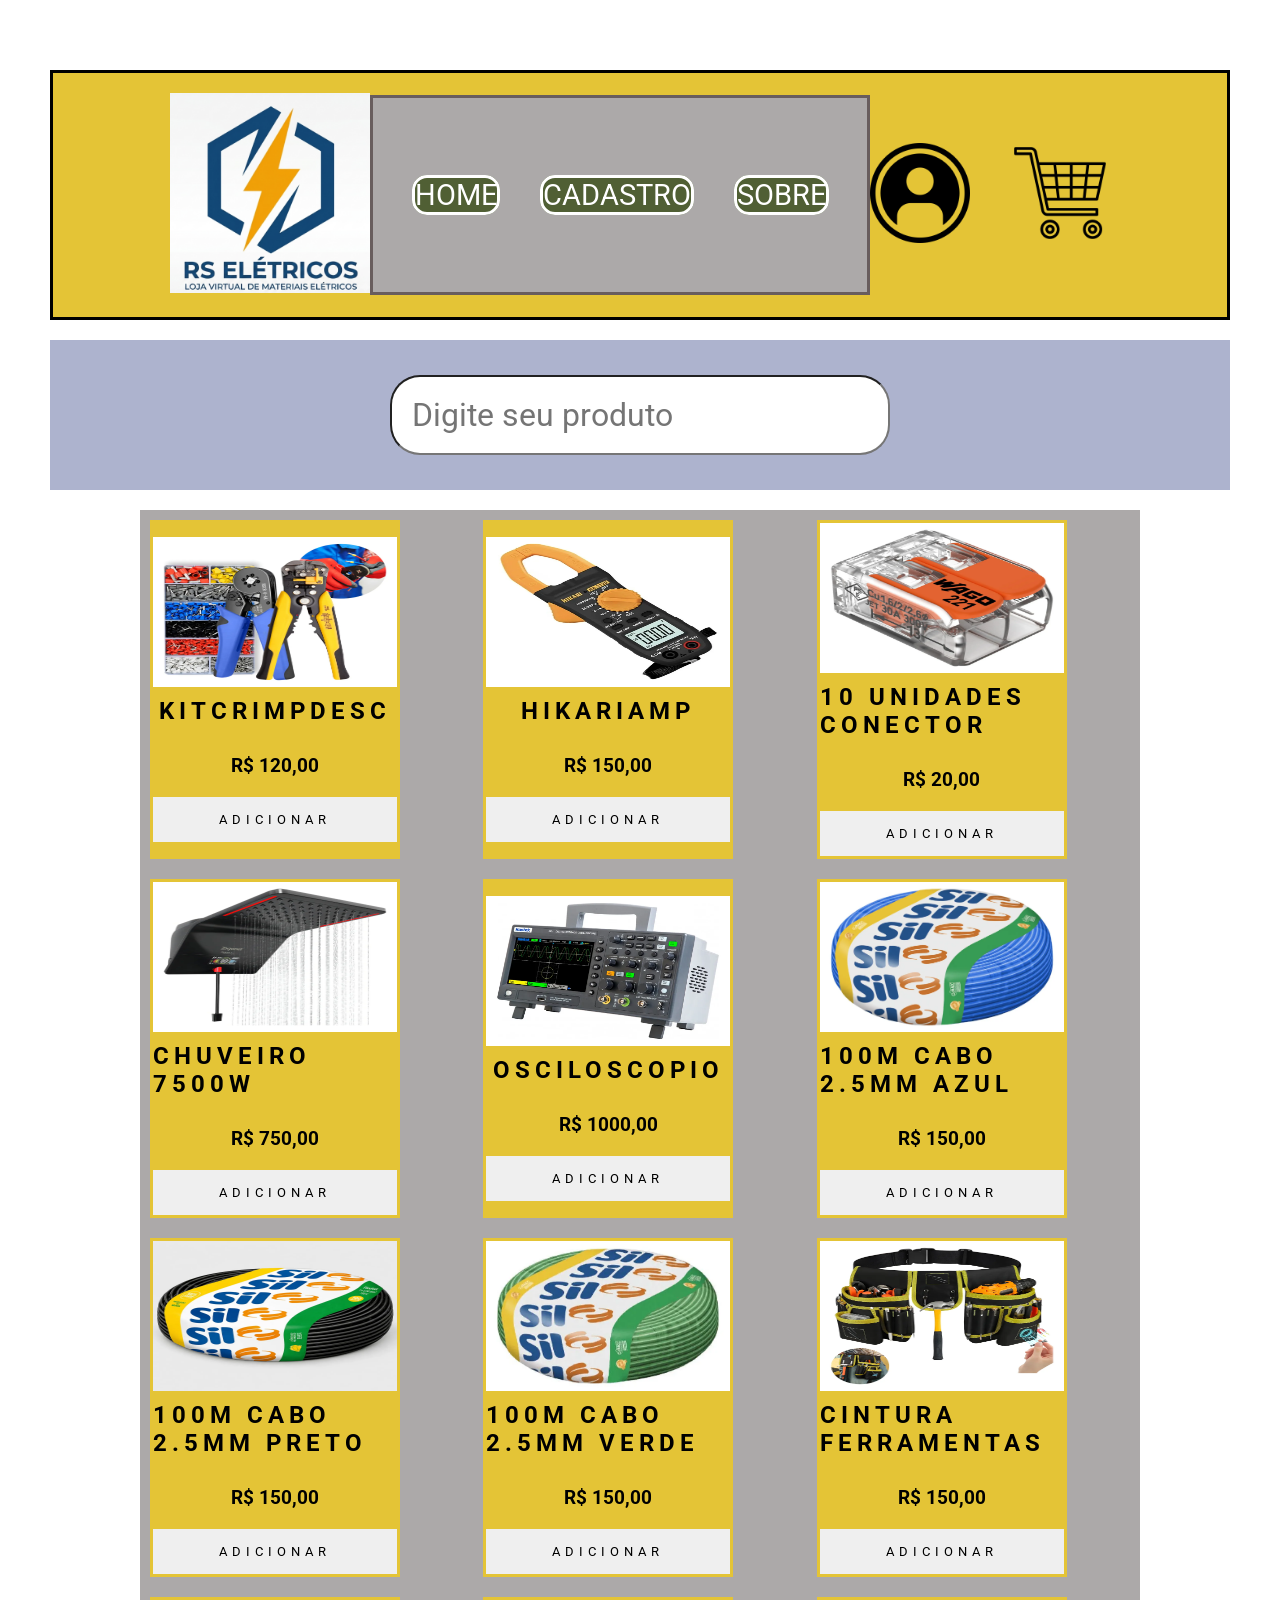
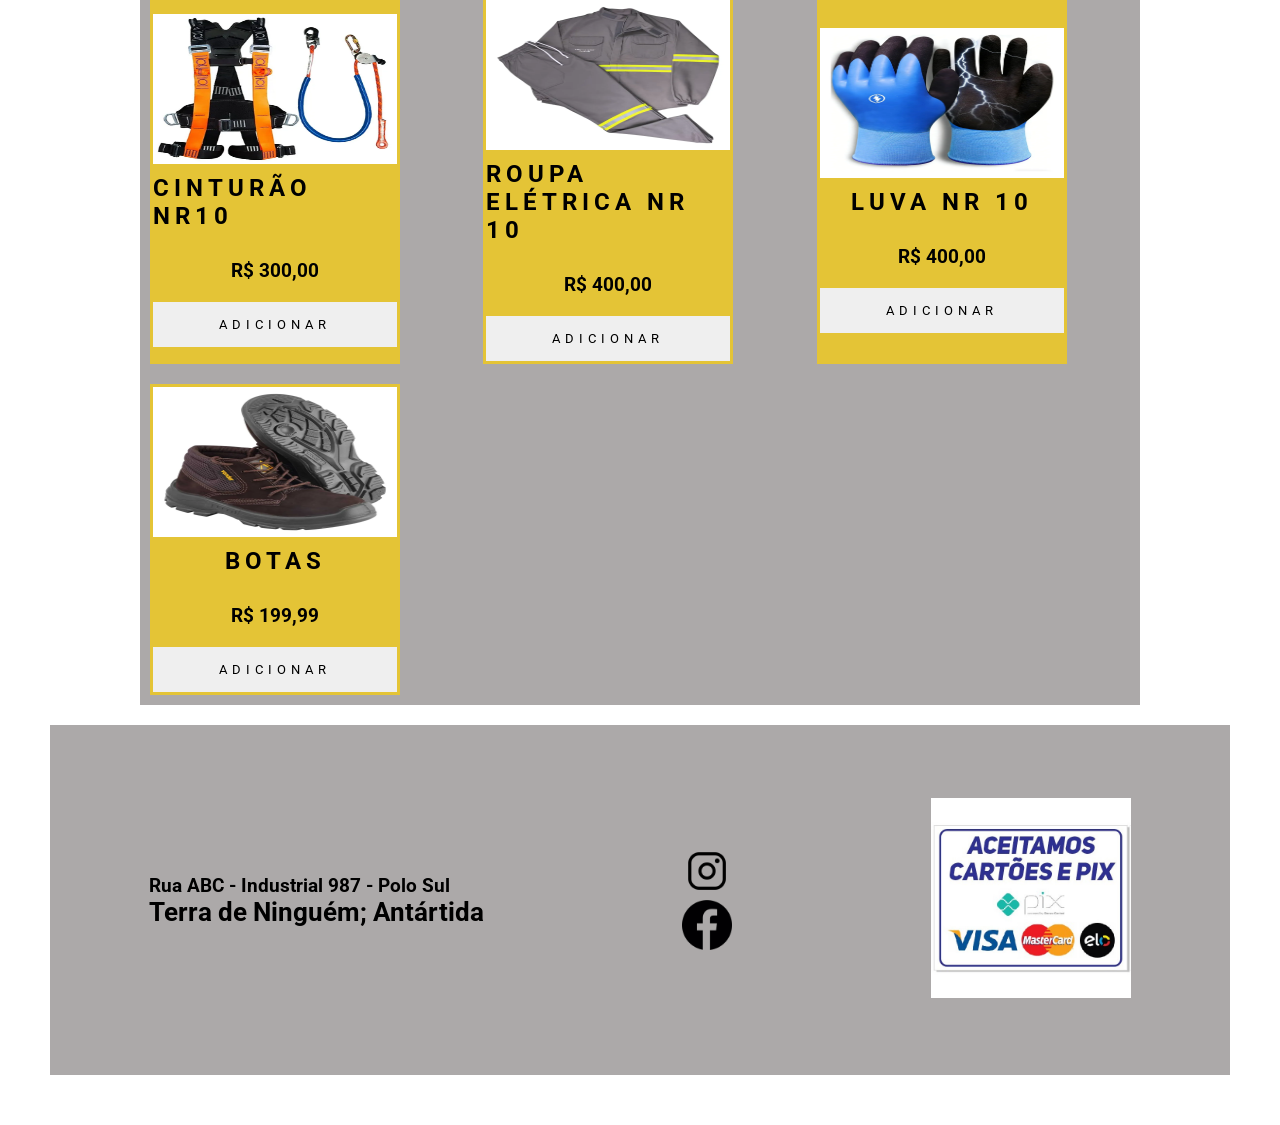
==== commit fb0d6713: "feito com ia, no dev" ====
--- a/index.html
+++ b/index.html
@@ -10,9 +10,7 @@
 
     <link rel="stylesheet" href="css/style_estrutura_paginas.css">
 
-
-    <link rel="stylesheet" href="css/pagina_iniciall.css">
-
+    <script src="js/script_compras.js" defer></script>
 
 </head>
 <body>
@@ -82,6 +80,55 @@
                 <h3 class="valor_card">R$ 1000,00</h3>
                 <button class="btn_card">Adicionar</button>
             </div>
+            <div class="card">
+                <img src="image/caboAzul2.5.jpg" alt="" class="img.card">
+                <h2 class="tito_card">100m Cabo 2.5mm AZUL</h2>
+                <h3 class="valor_card">R$ 150,00</h3>
+                <button class="btn_card">Adicionar</button>
+            </div>
+            <div class="card">
+                <img src="image/caboPreto2.5.jpg" alt="" class="img.card">
+                <h2 class="tito_card">100m Cabo 2.5mm PRETO</h2>
+                <h3 class="valor_card">R$ 150,00</h3>
+                <button class="btn_card">Adicionar</button>
+            </div>
+            <div class="card">
+                <img src="image/caboVerde2.5.jpg" alt="" class="img.card">
+                <h2 class="tito_card">100m Cabo 2.5mm VERDE</h2>
+                <h3 class="valor_card">R$ 150,00</h3>
+                <button class="btn_card">Adicionar</button>
+            </div>
+            <div class="card">
+                <img src="image/cinturaEletric.jpg" alt="" class="img.card">
+                <h2 class="tito_card">Cintura Ferramentas</h2>
+                <h3 class="valor_card">R$ 150,00</h3>
+                <button class="btn_card">Adicionar</button>
+            </div>
+            <div class="card">
+                <img src="image/cinturaoTalabarte.jpg" alt="" class="img.card">
+                <h2 class="tito_card">Cinturão NR10</h2>
+                <h3 class="valor_card">R$ 300,00</h3>
+                <button class="btn_card">Adicionar</button>
+            </div>
+            <div class="card">
+                <img src="image/roupaEletric.jpg" alt="" class="img.card">
+                <h2 class="tito_card">Roupa Elétrica NR 10</h2>
+                <h3 class="valor_card">R$ 400,00</h3>
+                <button class="btn_card">Adicionar</button>
+            </div>
+            <div class="card">
+                <img src="image/luvaEletric.jpg" alt="" class="img.card">
+                <h2 class="tito_card">Luva NR 10</h2>
+                <h3 class="valor_card">R$ 400,00</h3>
+                <button class="btn_card">Adicionar</button>
+            </div>
+            <div class="card">
+                <img src="image/botasEletric.jpg" alt="" class="img.card">
+                <h2 class="tito_card">Botas</h2>
+                <h3 class="valor_card">R$ 199,99</h3>
+                <button class="btn_card">Adicionar</button>
+            </div>
+
 
         </section>
 
--- a/css/style_estrutura_paginas.css
+++ b/css/style_estrutura_paginas.css
@@ -10,11 +10,11 @@
 }
 
 :root{
- --cor_principal: #ffee00;
- --cor_botao01: #9facf8;
+ --cor_principal: #e4c436;
+ --cor_botao01: #adb3ce;
  --cor_click: rgb(163, 121, 121);
  --cor_lnk_menu: #ffffff;
- --cor_defundo: #a0ac9d;
+ --cor_defundo: #aca9a9;
 }
 
 #geral{
@@ -35,6 +35,7 @@
     display: flex;
     justify-content: center;
     align-items: center;
+    border-style: solid;
 }
 
 #logo img{
@@ -49,6 +50,15 @@
     display: flex;
     align-items: center;
     justify-content: center;
+    border-color: #685d5d;
+    border-style: solid;
+    
+}
+
+#menu .lnk_menu{
+    background-color: #505f34;
+    border-style: solid;
+    border-radius: 15px;
 }
 
 #cabecalho ul{
@@ -92,10 +102,11 @@
 /*Formatando section pelo id pesquisa*/
 #pesquisa{
     width: 100%;
-    height: 50px;
-    display: flex;
-    align-items: center;
-    justify-content: center;
+    height: 150px;
+    display: flex;
+    align-items: center;
+    justify-content: center;
+    background-color: var(--cor_botao01);
 }
 
 #pesquisa input{
@@ -104,7 +115,8 @@
     padding: 20px;
     border-radius: 30px;
     font-size: 2em;
-
+    background-color: #ffffff;
+    
 }
 
 #cards{
@@ -187,7 +199,14 @@
     height: auto;
 }
 
-
+#sobre{
+    text-align: justify;
+    background-color: rgb(241, 241, 241);
+    white-space: pre-line;
+    padding: 15px;
+    margin: 35px;
+    text-shadow: #383434;
+}
 
 /*
  
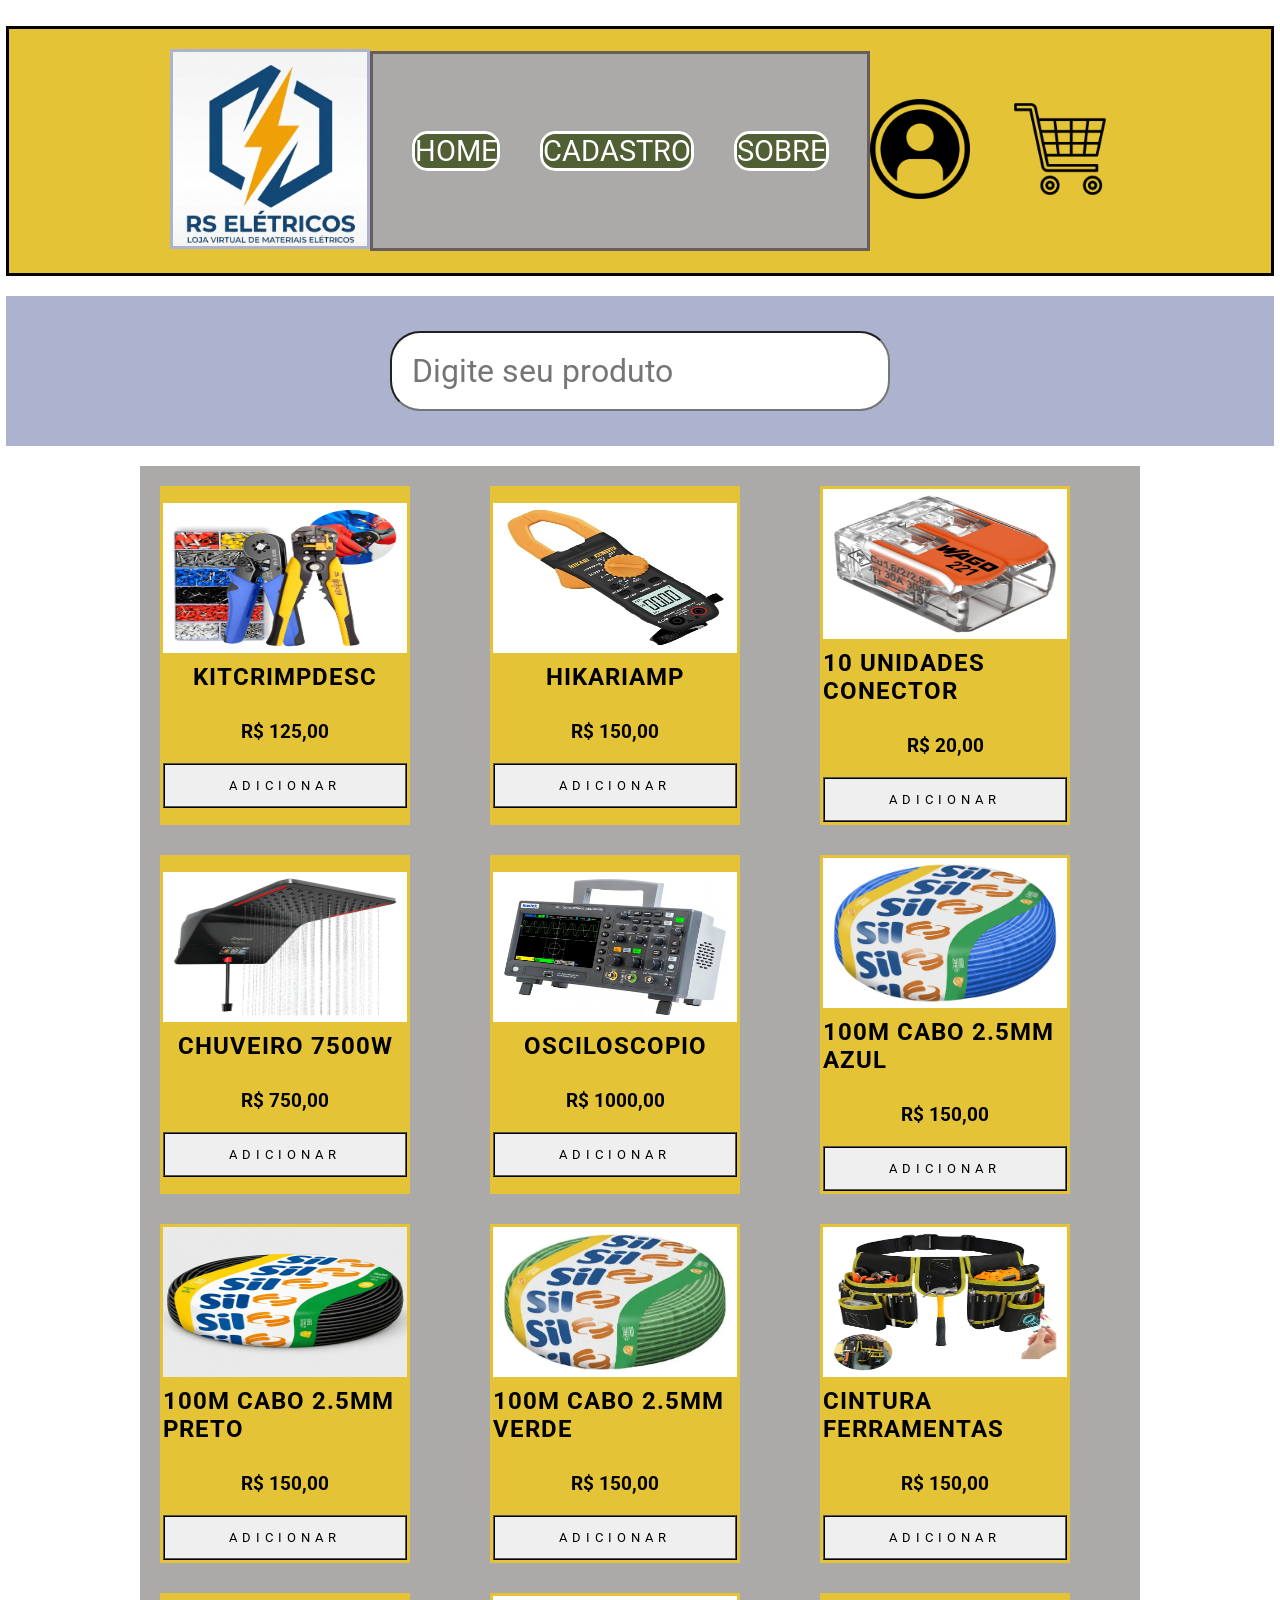
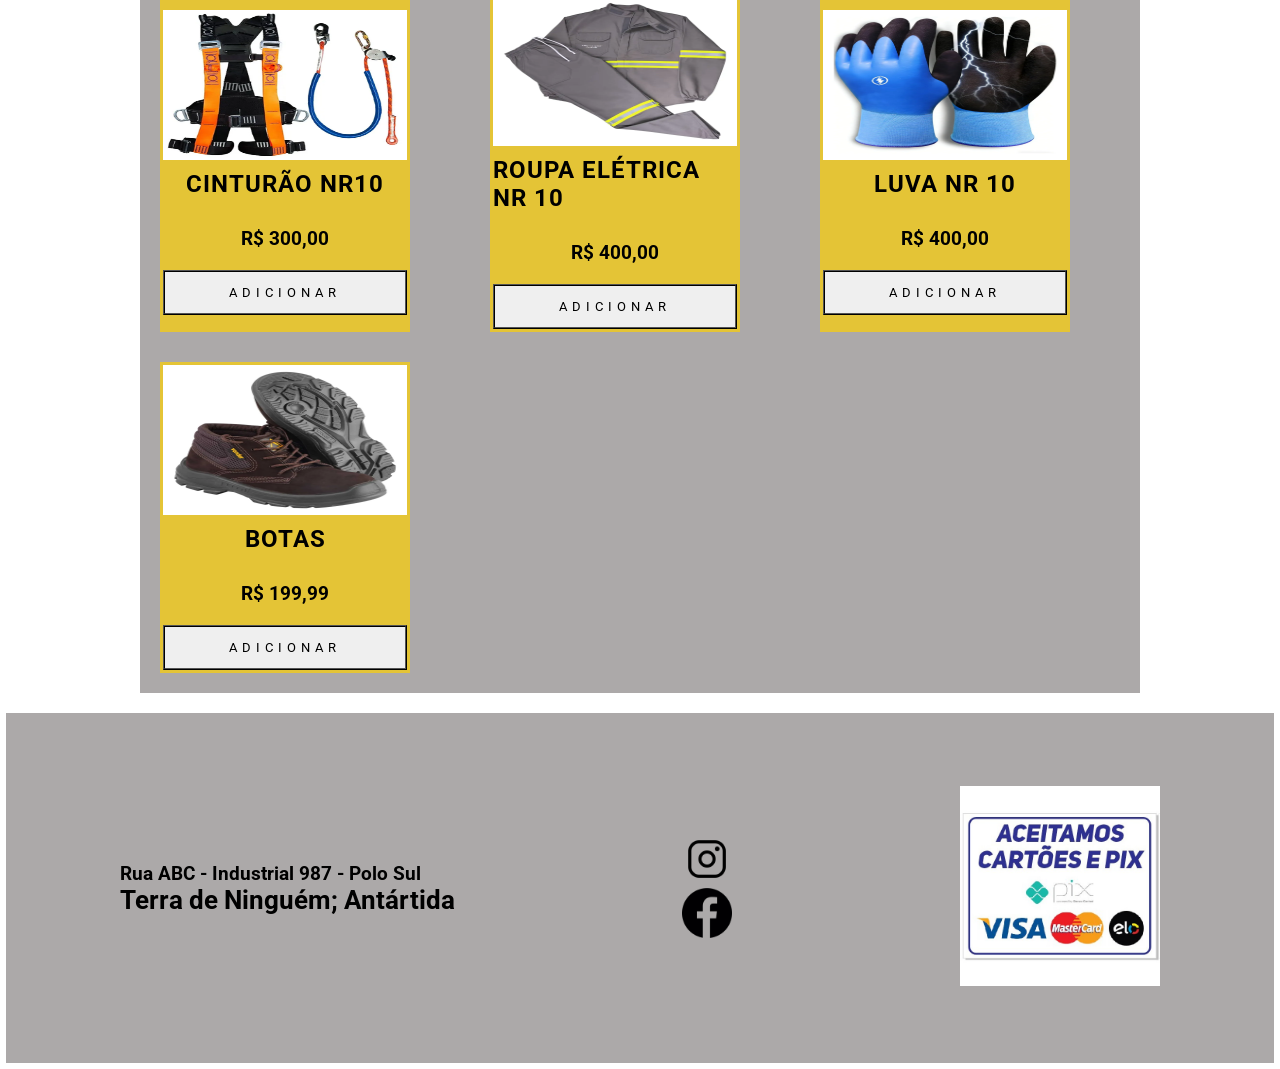
==== commit 94c3e47d: "está funcionando, agora produtos add por java" ====
--- a/index.html
+++ b/index.html
@@ -11,6 +11,8 @@
     <link rel="stylesheet" href="css/style_estrutura_paginas.css">
 
     <script src="js/script_compras.js" defer></script>
+
+    <script src="js/carrega_produtos.js" type="module" defer></script>
 
 </head>
 <body>
@@ -50,7 +52,40 @@
         </section>
 
         <section id="cards">
-            <div class="card">
+           
+        </section>
+
+        <footer id="rodape">
+            <div id="dadosloja">
+                <h2>Rua ABC - Industrial 987 - Polo Sul</h2>
+                <h1>Terra de Ninguém; Antártida </h1>
+            </div>
+
+            <div id="icones-sociais">
+               <ul> <li><a href="coloqueumlinkINSTAGRAMaqui"><img src="image/icon/instagram.png" alt=""></a></li>
+                <li><a href="coloqueumlinkFACEBOOKaqui"><img src="image/icon/facebook.png" alt=""></a></li></ul>
+            </div>
+            <div id="div-cartoes">
+                <img src="image/icon/pagamentos.jpg" alt="PIX-VISA-MASTERCARD-ELO">
+            </div>
+        </footer>
+
+       
+    </main>
+
+</body>
+</html>
+
+
+<!--
+    o link no head é para o logo no lado do nome do site, nas abas
+
+    nav = tag para criação de menu
+    fiz coisa esquisita em login e carrinho, olhar depois
+-->
+
+<!-- <div class="card">
+              
                 <img src="image/KitCrimpDesc.jpg" alt="" class="img.card">
                 <h2 class="tito_card">KitCrimpDesc</h2>
                 <h3 class="valor_card">R$ 120,00</h3>
@@ -129,34 +164,4 @@
                 <button class="btn_card">Adicionar</button>
             </div>
 
-
-        </section>
-
-        <footer id="rodape">
-            <div id="dadosloja">
-                <h2>Rua ABC - Industrial 987 - Polo Sul</h2>
-                <h1>Terra de Ninguém; Antártida </h1>
-            </div>
-
-            <div id="icones-sociais">
-               <ul> <li><a href="coloqueumlinkINSTAGRAMaqui"><img src="image/icon/instagram.png" alt=""></a></li>
-                <li><a href="coloqueumlinkFACEBOOKaqui"><img src="image/icon/facebook.png" alt=""></a></li></ul>
-            </div>
-            <div id="div-cartoes">
-                <img src="image/icon/pagamentos.jpg" alt="PIX-VISA-MASTERCARD-ELO">
-            </div>
-        </footer>
-
-       
-    </main>
-
-</body>
-</html>
-
-
-<!--
-    o link no head é para o logo no lado do nome do site, nas abas
-
-    nav = tag para criação de menu
-    fiz coisa esquisita em login e carrinho, olhar depois
--->+            --> 
--- a/css/style_estrutura_paginas.css
+++ b/css/style_estrutura_paginas.css
@@ -18,8 +18,8 @@
 }
 
 #geral{
-    margin: 20px;
-    padding: 30px;
+    margin: 3px;
+    padding: 3px;
     display: flex;
     flex-direction: column;
     justify-content: center;
@@ -40,6 +40,8 @@
 
 #logo img{
     width: 200px;
+    border-style: solid;
+    border-color: var(--cor_botao01);
     
 }
 
@@ -124,10 +126,10 @@
     width: 1000px;
     min-height: 500px;
     margin: 20px 0px;
-    padding: 10px;
+    padding: 20px;
     display: grid;
     grid-template-columns: repeat(auto-fit, minmax(250px, 1fr));
-    gap: 20px;
+    gap: 30px;
     cursor: pointer;
     
 }
@@ -144,12 +146,12 @@
 }
 
 .card:hover{
- transform: translateY(-5px);
+ transform: translateY(-10px);
 }
 
 .card h2{
     text-transform: uppercase;
-    letter-spacing: 5px;
+    letter-spacing: 1px;
     margin: 10px 0px;
 }
 
@@ -162,7 +164,7 @@
     height: 45px;
     text-transform: uppercase;
     letter-spacing: 5px;
-    border: none;
+    border-style:ridge
     
 }
 
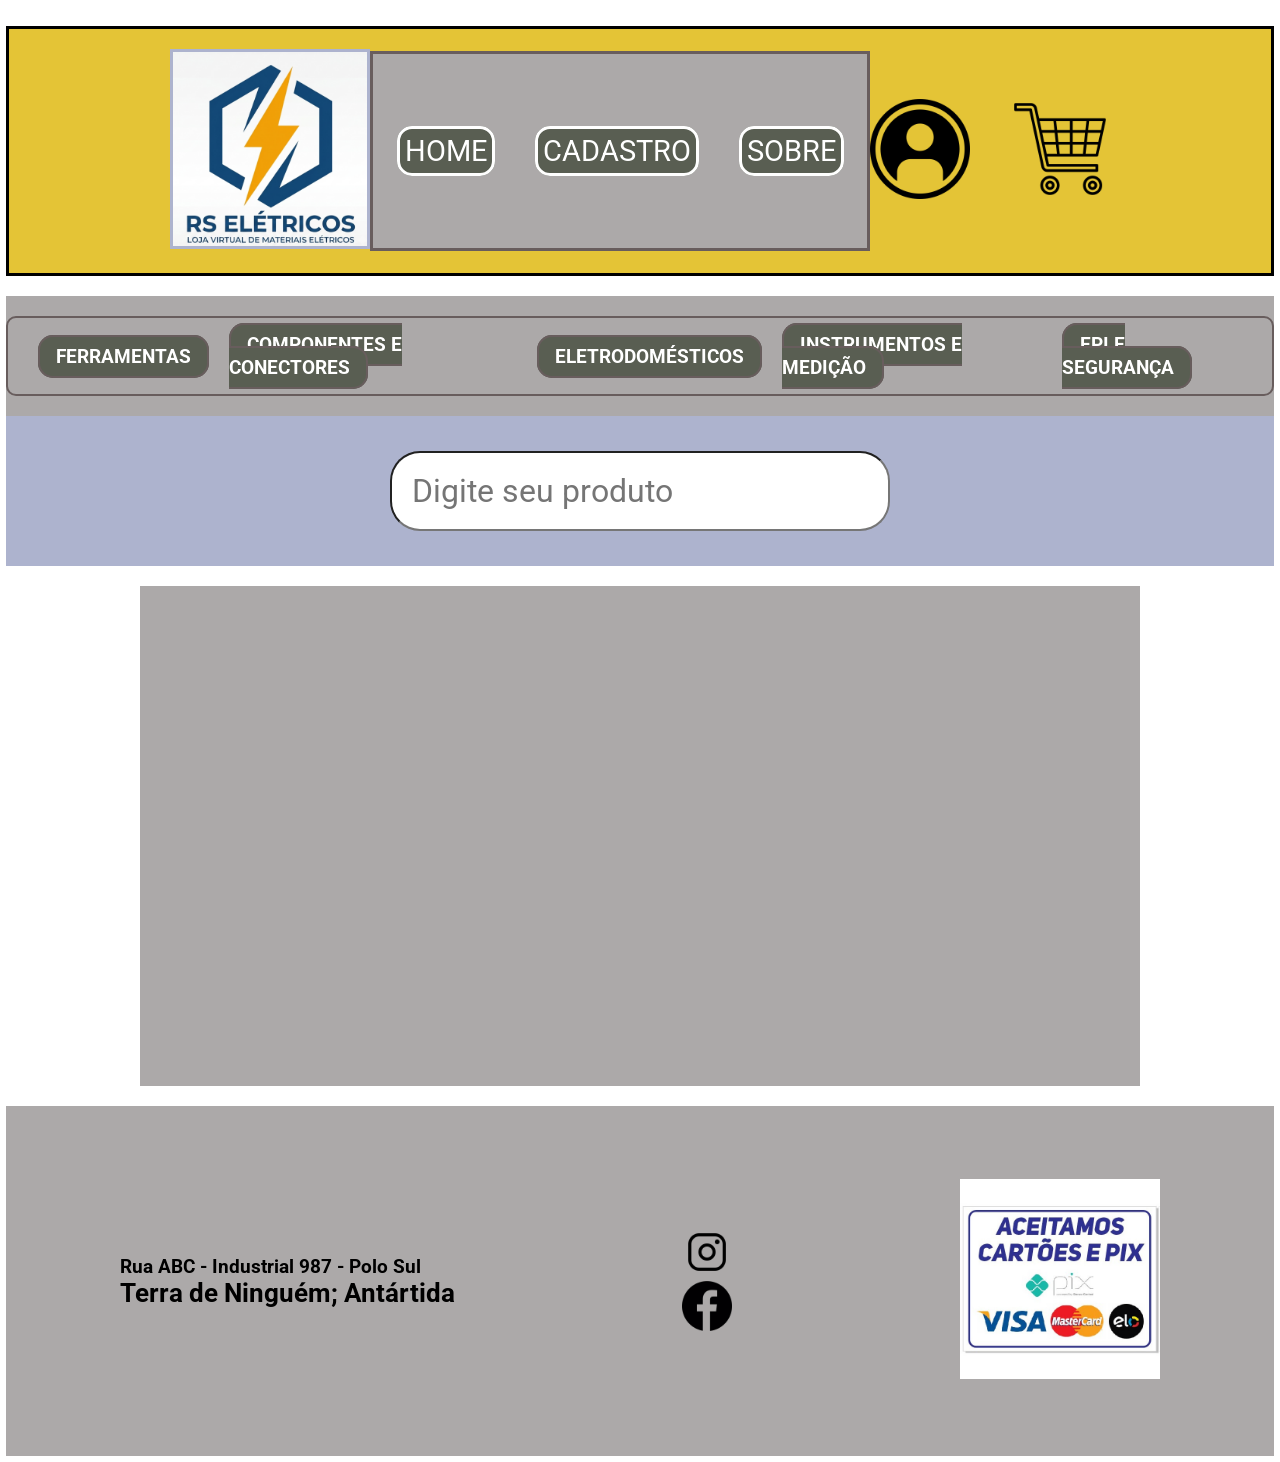
==== commit 0c8dee37: "site funcional, mas em home não aparece produtos em home nem tem botão inicial que mostra all produc" ====
--- a/index.html
+++ b/index.html
@@ -47,6 +47,13 @@
             </div>
 
         </header>
+        <nav id="nav-secoes">
+            <ul id="menu-secoes">
+
+            </ul>
+        </nav>
+
+
         <section id="pesquisa">
             <input type="text" name="pesquisa" id="pesquisa" placeholder="Digite seu produto">
         </section>
@@ -75,93 +82,3 @@
 
 </body>
 </html>
-
-
-<!--
-    o link no head é para o logo no lado do nome do site, nas abas
-
-    nav = tag para criação de menu
-    fiz coisa esquisita em login e carrinho, olhar depois
--->
-
-<!-- <div class="card">
-              
-                <img src="image/KitCrimpDesc.jpg" alt="" class="img.card">
-                <h2 class="tito_card">KitCrimpDesc</h2>
-                <h3 class="valor_card">R$ 120,00</h3>
-                <button class="btn_card">Adicionar</button>
-            </div>
-            <div class="card">
-                <img src="image/hikariAmp.jpg" alt="" class="img.card">
-                <h2 class="tito_card">hikariAmp</h2>
-                <h3 class="valor_card">R$ 150,00</h3>
-                <button class="btn_card">Adicionar</button>
-            </div>
-            <div class="card">
-                <img src="image/conectorEmenda.jpg" alt="" class="img.card">
-                <h2 class="tito_card">10 unidades Conector</h2>
-                <h3 class="valor_card">R$ 20,00</h3>
-                <button class="btn_card">Adicionar</button>
-            </div>
-            <div class="card">
-                <img src="image/chuveiroEletrico7500.jpg" alt="" class="img.card">
-                <h2 class="tito_card">Chuveiro 7500W</h2>
-                <h3 class="valor_card">R$ 750,00</h3>
-                <button class="btn_card">Adicionar</button>
-            </div>
-            <div class="card">
-                <img src="image/osciloscopio.jpg" alt="" class="img.card">
-                <h2 class="tito_card">Osciloscopio</h2>
-                <h3 class="valor_card">R$ 1000,00</h3>
-                <button class="btn_card">Adicionar</button>
-            </div>
-            <div class="card">
-                <img src="image/caboAzul2.5.jpg" alt="" class="img.card">
-                <h2 class="tito_card">100m Cabo 2.5mm AZUL</h2>
-                <h3 class="valor_card">R$ 150,00</h3>
-                <button class="btn_card">Adicionar</button>
-            </div>
-            <div class="card">
-                <img src="image/caboPreto2.5.jpg" alt="" class="img.card">
-                <h2 class="tito_card">100m Cabo 2.5mm PRETO</h2>
-                <h3 class="valor_card">R$ 150,00</h3>
-                <button class="btn_card">Adicionar</button>
-            </div>
-            <div class="card">
-                <img src="image/caboVerde2.5.jpg" alt="" class="img.card">
-                <h2 class="tito_card">100m Cabo 2.5mm VERDE</h2>
-                <h3 class="valor_card">R$ 150,00</h3>
-                <button class="btn_card">Adicionar</button>
-            </div>
-            <div class="card">
-                <img src="image/cinturaEletric.jpg" alt="" class="img.card">
-                <h2 class="tito_card">Cintura Ferramentas</h2>
-                <h3 class="valor_card">R$ 150,00</h3>
-                <button class="btn_card">Adicionar</button>
-            </div>
-            <div class="card">
-                <img src="image/cinturaoTalabarte.jpg" alt="" class="img.card">
-                <h2 class="tito_card">Cinturão NR10</h2>
-                <h3 class="valor_card">R$ 300,00</h3>
-                <button class="btn_card">Adicionar</button>
-            </div>
-            <div class="card">
-                <img src="image/roupaEletric.jpg" alt="" class="img.card">
-                <h2 class="tito_card">Roupa Elétrica NR 10</h2>
-                <h3 class="valor_card">R$ 400,00</h3>
-                <button class="btn_card">Adicionar</button>
-            </div>
-            <div class="card">
-                <img src="image/luvaEletric.jpg" alt="" class="img.card">
-                <h2 class="tito_card">Luva NR 10</h2>
-                <h3 class="valor_card">R$ 400,00</h3>
-                <button class="btn_card">Adicionar</button>
-            </div>
-            <div class="card">
-                <img src="image/botasEletric.jpg" alt="" class="img.card">
-                <h2 class="tito_card">Botas</h2>
-                <h3 class="valor_card">R$ 199,99</h3>
-                <button class="btn_card">Adicionar</button>
-            </div>
-
-            --> 
--- a/css/style_estrutura_paginas.css
+++ b/css/style_estrutura_paginas.css
@@ -58,9 +58,10 @@
 }
 
 #menu .lnk_menu{
-    background-color: #505f34;
+    background-color: #595e52;
     border-style: solid;
     border-radius: 15px;
+    padding: 5px;
 }
 
 #cabecalho ul{
@@ -102,6 +103,71 @@
 }
 
 /*Formatando section pelo id pesquisa*/
+
+/* ==========================================
+   MELHORIA DO NAV E MENU DE SEÇÕES
+   ========================================== */
+
+/* Container geral que envolve a barra de seções */
+#nav-secoes {
+    background-color: var(--cor_defundo); /* Troquei o yellowgreen pela sua variável para dar padrão */
+    display: flex;
+    justify-content: center; /* Centraliza a barra de seções na tela */
+    width: 100%;
+}
+
+/* A lista (UL) que segura os botões das seções */
+#menu-secoes {
+    width: auto; /* Deixa a largura fluida com base no conteúdo (ou use 900px se quiser fixo) */
+    min-width: 600px;
+    height: auto; /* Deixa o elemento respirar de acordo com o padding */
+    padding: 15px 30px;
+    margin: 20px auto;
+    
+    display: flex;
+    list-style: none; /* Remove as bolinhas da lista */
+    align-items: center;
+    justify-content: center;
+    gap: 20px; /* Espaçamento entre os botões */
+    
+    border: 2px solid #685d5d; /* Sintaxe reduzida para borda */
+    border-radius: 10px; /* Suaviza os cantos da barra principal */
+}
+
+/* O botão/link da seção (Estilo base igual ao seu .lnk_menu) */
+#menu-secoes .lnk-secao {
+    background-color: #595e52;
+    border: 2px solid #685d5d;
+    border-radius: 15px;
+    padding: 8px 16px; /* Espaçamento interno para parecer um botão real */
+    font-weight: bold;
+    transition: all 0.2s ease-in-out; /* Deixa o efeito de aumentar suave e profissional */
+}
+
+/* Estados do link das seções (Copiando o comportamento do seu menu principal) */
+#menu-secoes a.lnk-secao:link,
+#menu-secoes a.lnk-secao:visited {
+    font-size: 1.2em; /* Um tamanho equilibrado para submenus */
+    text-transform: uppercase;
+    text-decoration: none;
+    color: var(--cor_lnk_menu);
+}
+
+/* Efeito ao passar o mouse (Hover) */
+#menu-secoes a.lnk-secao:hover {
+    font-size: 1.35em; /* Aumenta sutilmente sem quebrar o layout */
+    color: var(--cor_principal);
+    background-color: #6e7565; /* Uma cor levemente mais clara para dar feedback visual */
+    box-shadow: 0px 4px 10px rgba(0, 0, 0, 0.2); /* Sombra suave para parecer que flutua */
+}
+
+/* Efeito ao clicar (Active) */
+#menu-secoes a.lnk-secao:active {
+    font-size: 1.2em;
+    color: var(--cor_click);
+    box-shadow: none;
+}
+
 #pesquisa{
     width: 100%;
     height: 150px;
